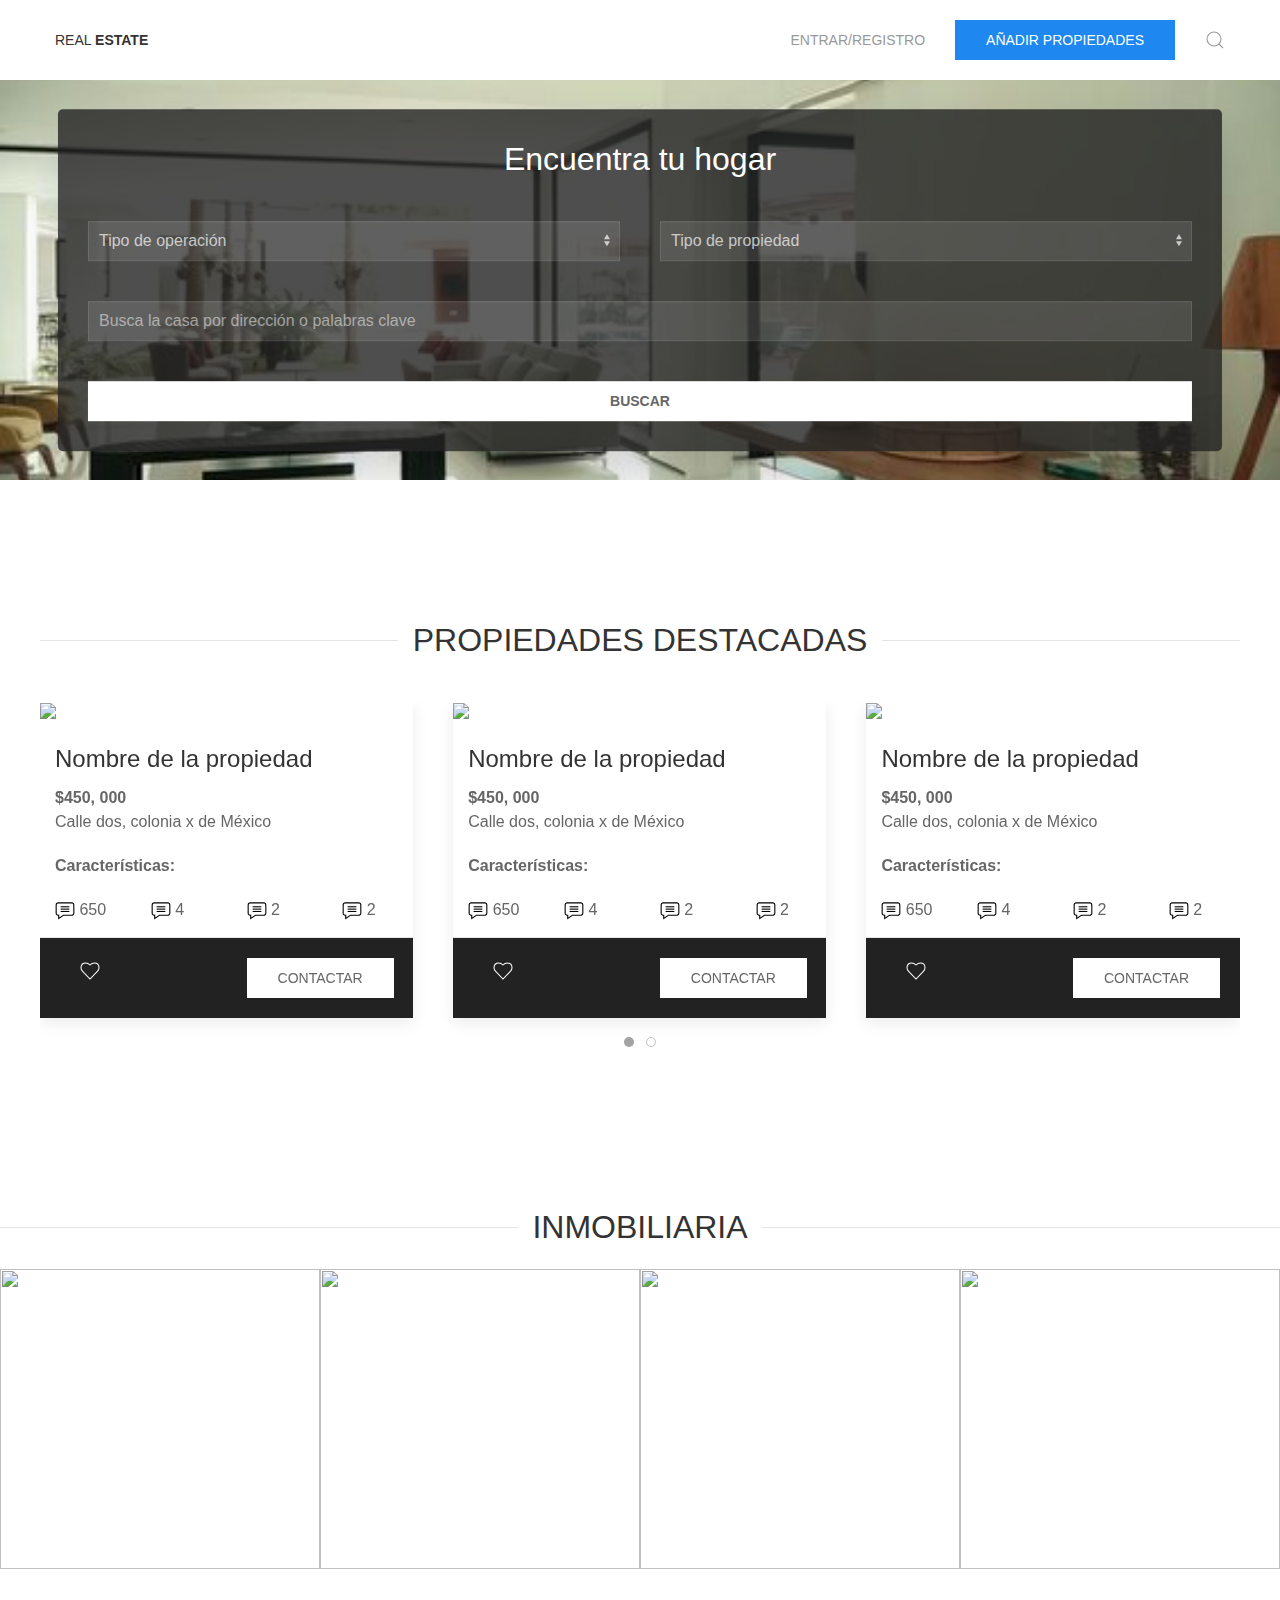
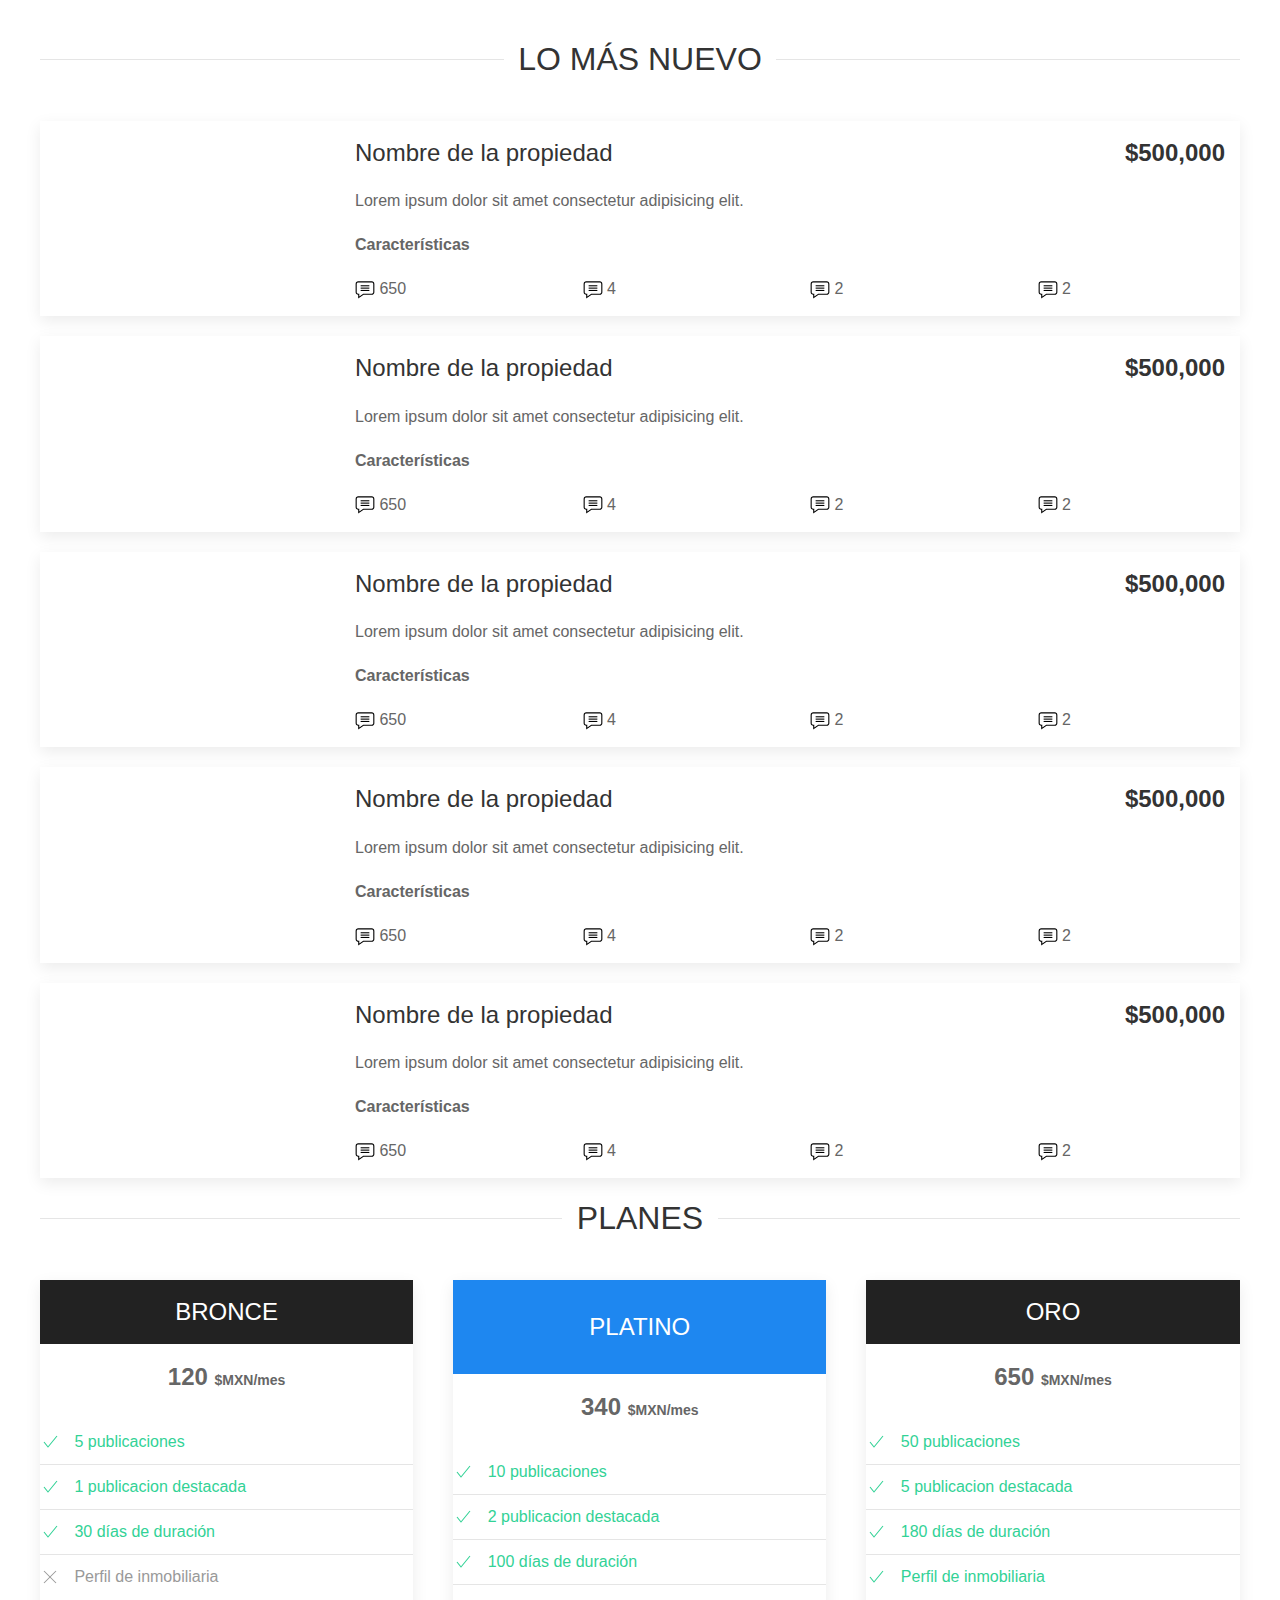
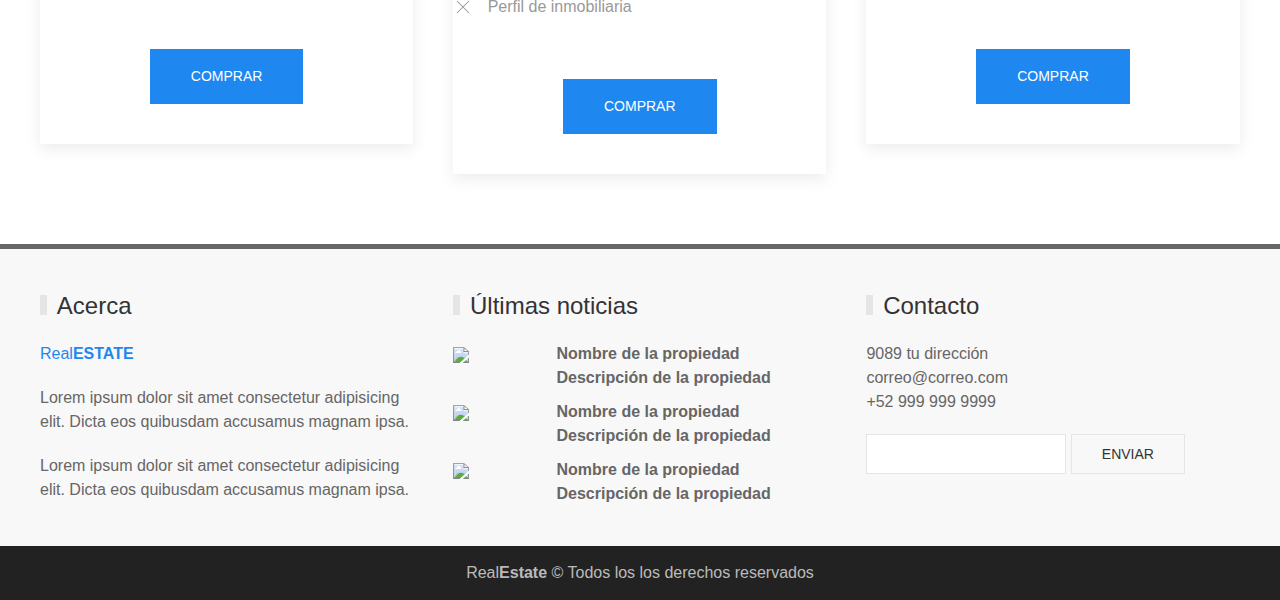
==== index.html @ b5d4e6fb "first commit" ====
<!DOCTYPE html>
<html>
  <head>
    <meta charset="utf-8">
    <title>Home page</title>
    <link rel="stylesheet" href="css/uikit.min.css">
    <link rel="stylesheet" href="css/custom.css">
    <script src="js/uikit.min.js"></script>
    <script src="js/uikit-icons.min.js"></script>
    <script src="js/custom.js"></script>
  </head>
  <body>
    <header>
      <nav class="uk-container uk-navbar">
        <div class="uk-navbar-left">
          <ul class="uk-navbar-nav">
            <li class="uk-active">
              <a href="#">Real<strong>Estate</strong></a>
            </li>
          </ul>
        </div>
        <div class="uk-navbar-right">
          <ul class="uk-navbar-nav uk-visible@s">
            <li>
              <a href="#">Entrar/Registro</a>
            </li>
            <li>
              <a href="#">
                <button class="uk-button uk-button-default uk-button-primary">
                  Añadir propiedades
                </button>
              </a>
            </li>
            <li>
              <a href="#search_modal" class="uk-navbar-toggle " uk-search-icon uk-toggle></a>
            </li>
          </ul>
          <a href="#" class="uk-navbar-toggle uk-hidden@s" uk-navbar-toggle-icon uk-toggle="target: #sidenav"></a>
        </div>
        <div id="search_modal" class="uk-modal-full uk-modal" uk-modal>
          <div class="uk-modal-dialog uk-flex uk-flex-center uk-flex-middle" uk-height-viewport>
            <button class="uk-modal-close-full" type="button" uk-close></button>
            <form class="uk-search uk-search-large" method="GET">
              <input type="text" name="query" class="uk-search-input uk-text-center" placeholder="Busca tu hogar..." autofocus>
            </form>
          </div>
        </div>
      </nav>
      <div id="sidenav" uk-offcanvas="overlay: true">
        <div class="uk-offcanvas-bar uk-flex uk-flex-column">
          <ul class="uk-nav uk-nav-primary uk-margin-auto-vertical">
            <li class="uk-nav-header">
              Real <strong>Estatus</strong>
            </li>
            <li>
              <a href="#">
                <span class="uk-margin-small-right" uk-icon="icon: sign-in"></span>
                Entrar/Registro
              </a>
            </li>
            <li>
              <a href="#">
                <span class="uk-margin-small-right" uk-icon="icon: plus"></span>
                Añadir propiedad
              </a>
            </li>
          </ul>
        </div>
      </div>
    </header>
    <main>
      <!--HOME SLIDER-->
      <div class="uk-section uk-padding-remove-top">
        <div class="uk-cover-container">
          <canvas width="" height="400px"></canvas>
          <img src="img/Background/hero.jpg" uk-cover>
          <video src="http://yootheme.com/site/images/media/yootheme-pro.mp4" atoplay loop mudet playsinline uk-cover></video>
          <div class="uk-position-large uk-position-center uk-overlay uk-overlay-primary uk-box-shadow-xlarge uk-border-rounded">
            <form>
              <div uk-grid>
                <div class="uk-width-1-1 uk-text-center">
                  <h2>Encuentra tu hogar</h2>
                </div>
                <div class="uk-width-1-2">
                  <select class="uk-select" name="" id="">
                    <option selected="" disabled="">Tipo de operación</option>
                    <option value="">Compra</option>
                    <option value="">Renta</option>
                    <option value="">Remate</option>
                  </select>
                </div>
                <div class="uk-width-1-2">
                  <select class="uk-select" name="" id="">
                    <option selected="" disabled="">Tipo de propiedad</option>
                    <option value="">Casa</option>
                    <option value="">Departamento</option>
                    <option value="">Terreno</option>
                  </select>
                </div>
                <div class="uk-width-1-1">
                  <input class="uk-input" type="text" name="adress" placeholder="Busca la casa por dirección o palabras clave">
                </div>
                <div class="uk-width-1-1">
                  <button class="uk-button uk-button-secondary uk-width-1-1 uk-text-bold">
                    Buscar
                  </button>
                </div>
              </div>
            </form>
          </div>
        </div>
      </div>
      <!--FIN HOME SLIDER-->
      <!--PROPIEDADES DESTACADAS-->
      <div class="uk-section uk-paddig-remove-top uk-padding-remove-button">
        <div class="uk-container">
          <h2 class="uk-heading-line uk-text-center">
            <span>PROPIEDADES DESTACADAS</span>
          </h2>
          <div class="uk-slider-cotainer-offset uk-margin-medium-top" uk-slider>
            <div class="uk-position-relative uk-visible-toggle uk-light" tabindex="-1">
              <ul class="uk-slider-items uk-child-width-1-3@s uk-grid">
                <li>
                  <div class="uk-card uk-card-default">
                    <div class="uk-card-media-top uk-inline-clip uk-transition-toggle">
                      <a href="#" class="pointer">
                        <img class="uk-transition-scale-up uk-transition-opaque" src="https://getuikit.com/docs/images/photo.jpg" alt="Imgagen de una casa">
                        <div class="uk-position-center">
                          <span class="uk-transition-fade" uk-icon="icon: plus; ratio: 4"></span>
                        </div>
                      </a>
                    </div>
                    <div class="uk-card-body uk-padding-small">
                      <h3 class="uk-card-title uk-margin-small">
                        Nombre de la propiedad
                      </h3>
                      <p class="card-price uk-text-bold uk-margin-remove">$450, 000</p>
                      <p class="uk-margin-remove">Calle dos, colonia x de México</p>
                      <p class="uk-margin-remove-button uk-text-bold">Características: </p>
                      <div class="uk-child-width-1-4" uk-grid>
                        <div>
                          <img src="img/icons/comment.svg" alt="Imagen de una casa"> 650
                        </div>
                        <div>
                          <img src="img/icons/comment.svg" alt="Imagen de una casa"> 4
                        </div>
                        <div>
                          <img src="img/icons/comment.svg" alt="Imagen de una casa"> 2
                        </div>
                        <div>
                          <img src="img/icons/comment.svg" alt="Imagen de una casa"> 2
                        </div>
                      </div>
                      </div>
                      <div class="uk-card-footer uk-background-secondary">
                        <div class="uk-child-width-1-2" uk-grid>
                          <div class="uk-text-left">
                            <a href="#" uk-icon="icon: heart"></a>
                          </div>
                          <div class="uk-text-right">
                            <button class="uk-button uk-button-primary" type="button">
                              Contactar
                            </button>
                          </div>
                        </div>
                    </div>
                  </div>
                </li>
                <li>
                  <div class="uk-card uk-card-default">
                    <div class="uk-card-media-top uk-inline-clip uk-transition-toggle">
                      <a href="#" class="pointer">
                        <img class="uk-transition-scale-up uk-transition-opaque" src="https://getuikit.com/docs/images/photo.jpg" alt="Imgagen de una casa">
                        <div class="uk-position-center">
                          <span class="uk-transition-fade" uk-icon="icon: plus; ratio: 4"></span>
                        </div>
                      </a>
                    </div>
                    <div class="uk-card-body uk-padding-small">
                      <h3 class="uk-card-title uk-margin-small">
                        Nombre de la propiedad
                      </h3>
                      <p class="card-price uk-text-bold uk-margin-remove">$450, 000</p>
                      <p class="uk-margin-remove">Calle dos, colonia x de México</p>
                      <p class="uk-margin-remove-button uk-text-bold">Características: </p>
                      <div class="uk-child-width-1-4" uk-grid>
                        <div>
                          <img src="img/icons/comment.svg" alt="Imagen de una casa"> 650
                        </div>
                        <div>
                          <img src="img/icons/comment.svg" alt="Imagen de una casa"> 4
                        </div>
                        <div>
                          <img src="img/icons/comment.svg" alt="Imagen de una casa"> 2
                        </div>
                        <div>
                          <img src="img/icons/comment.svg" alt="Imagen de una casa"> 2
                        </div>
                      </div>
                      </div>
                      <div class="uk-card-footer uk-background-secondary">
                        <div class="uk-child-width-1-2" uk-grid>
                          <div class="uk-text-left">
                            <a href="#" uk-icon="icon: heart"></a>
                          </div>
                          <div class="uk-text-right">
                            <button class="uk-button uk-button-primary" type="button">
                              Contactar
                            </button>
                          </div>
                        </div>
                    </div>
                  </div>
                </li>
                <li>
                  <div class="uk-card uk-card-default">
                    <div class="uk-card-media-top uk-inline-clip uk-transition-toggle">
                      <a href="#" class="pointer">
                        <img class="uk-transition-scale-up uk-transition-opaque" src="https://getuikit.com/docs/images/photo.jpg" alt="Imgagen de una casa">
                        <div class="uk-position-center">
                          <span class="uk-transition-fade" uk-icon="icon: plus; ratio: 4"></span>
                        </div>
                      </a>
                    </div>
                    <div class="uk-card-body uk-padding-small">
                      <h3 class="uk-card-title uk-margin-small">
                        Nombre de la propiedad
                      </h3>
                      <p class="card-price uk-text-bold uk-margin-remove">$450, 000</p>
                      <p class="uk-margin-remove">Calle dos, colonia x de México</p>
                      <p class="uk-margin-remove-button uk-text-bold">Características: </p>
                      <div class="uk-child-width-1-4" uk-grid>
                        <div>
                          <img src="img/icons/comment.svg" alt="Imagen de una casa"> 650
                        </div>
                        <div>
                          <img src="img/icons/comment.svg" alt="Imagen de una casa"> 4
                        </div>
                        <div>
                          <img src="img/icons/comment.svg" alt="Imagen de una casa"> 2
                        </div>
                        <div>
                          <img src="img/icons/comment.svg" alt="Imagen de una casa"> 2
                        </div>
                      </div>
                      </div>
                      <div class="uk-card-footer uk-background-secondary">
                        <div class="uk-child-width-1-2" uk-grid>
                          <div class="uk-text-left">
                            <a href="#" uk-icon="icon: heart"></a>
                          </div>
                          <div class="uk-text-right">
                            <button class="uk-button uk-button-primary" type="button">
                              Contactar
                            </button>
                          </div>
                        </div>
                    </div>
                  </div>
                </li>
                <li>
                  <div class="uk-card uk-card-default">
                    <div class="uk-card-media-top uk-inline-clip uk-transition-toggle">
                      <a href="#" class="pointer">
                        <img class="uk-transition-scale-up uk-transition-opaque" src="https://getuikit.com/docs/images/photo.jpg" alt="Imgagen de una casa">
                        <div class="uk-position-center">
                          <span class="uk-transition-fade" uk-icon="icon: plus; ratio: 4"></span>
                        </div>
                      </a>
                    </div>
                    <div class="uk-card-body uk-padding-small">
                      <h3 class="uk-card-title uk-margin-small">
                        Nombre de la propiedad
                      </h3>
                      <p class="card-price uk-text-bold uk-margin-remove">$450, 000</p>
                      <p class="uk-margin-remove">Calle dos, colonia x de México</p>
                      <p class="uk-margin-remove-button uk-text-bold">Características: </p>
                      <div class="uk-child-width-1-4" uk-grid>
                        <div>
                          <img src="img/icons/comment.svg" alt="Imagen de una casa"> 650
                        </div>
                        <div>
                          <img src="img/icons/comment.svg" alt="Imagen de una casa"> 4
                        </div>
                        <div>
                          <img src="img/icons/comment.svg" alt="Imagen de una casa"> 2
                        </div>
                        <div>
                          <img src="img/icons/comment.svg" alt="Imagen de una casa"> 2
                        </div>
                      </div>
                      </div>
                      <div class="uk-card-footer uk-background-secondary">
                        <div class="uk-child-width-1-2" uk-grid>
                          <div class="uk-text-left">
                            <a href="#" uk-icon="icon: heart"></a>
                          </div>
                          <div class="uk-text-right">
                            <button class="uk-button uk-button-primary" type="button">
                              Contactar
                            </button>
                          </div>
                        </div>
                    </div>
                  </div>
                </li>
              </ul>
              <a class="uk-position-center-left uk-position-small uk-hidden-hover" href="#" uk-slidenav-previous uk-slider-item="previous"></a>
              <a class="uk-position-center-right uk-position-small uk-hidden-hover" href="#" uk-slidenav-next uk-slider-item="next"></a>
            </div>
            <ul class="uk-slider-nav uk-dotnav uk-flex-center uk-margin"></ul>
          </div>
        </div>
      </div>
      <!--FIN PROPIEDADES DESTACADAS-->
      <!--INMOBILIARIAS-->
      <div class="uk-section uk-paddgin-remove-top">
        <h2 class="uk-heading-line uk-text-center">
          <span>INMOBILIARIA</span>
        </h2>
        <div class="uk-position-relative uk-visible-toggle uk-light" tabindex="-1" uk-slider>

          <ul class="uk-slider-items uk-child-width-1-2 uk-child-width-1-3@s uk-child-width-1-4@m">
              <li>
                  <img src="https://getuikit.com/docs/images/slider1.jpg" alt="" class="estate-slider-img">
                  <div class="uk-position-center uk-panel"><h1>1</h1></div>
              </li>
              <li>
                  <img src="https://getuikit.com/docs/images/slider2.jpg" alt="" class="estate-slider-img">
                  <div class="uk-position-center uk-panel"><h1>2</h1></div>
              </li>
              <li>
                  <img src="https://getuikit.com/docs/images/slider3.jpg" alt="" class="estate-slider-img">
                  <div class="uk-position-center uk-panel"><h1>3</h1></div>
              </li>
              <li>
                  <img src="https://getuikit.com/docs/images/slider4.jpg" alt="" class="estate-slider-img">
                  <div class="uk-position-center uk-panel"><h1>4</h1></div>
              </li>
              <li>
                  <img src="https://getuikit.com/docs/images/slider5.jpg" alt="" class="estate-slider-img">
                  <div class="uk-position-center uk-panel"><h1>5</h1></div>
              </li>
              <li>
                  <img src="https://getuikit.com/docs/images/slider1.jpg" alt="" class="estate-slider-img">
                  <div class="uk-position-center uk-panel"><h1>6</h1></div>
              </li>
              <li>
                  <img src="https://getuikit.com/docs/images/slider2.jpg" alt="" class="estate-slider-img">
                  <div class="uk-position-center uk-panel"><h1>7</h1></div>
              </li>
              <li>
                  <img src="https://getuikit.com/docs/images/slider3.jpg" alt="" class="estate-slider-img">
                  <div class="uk-position-center uk-panel"><h1>8</h1></div>
              </li>
              <li>
                  <img src="https://getuikit.com/docs/images/slider4.jpg" alt="" class="estate-slider-img">
                  <div class="uk-position-center uk-panel"><h1>9</h1></div>
              </li>
              <li>
                  <img src="https://getuikit.com/docs/images/slider5.jpg" alt="" class="estate-slider-img">
                  <div class="uk-position-center uk-panel"><h1>10</h1></div>
              </li>
          </ul>
      
          <a class="uk-position-center-left uk-position-small uk-hidden-hover" href="#" uk-slidenav-previous uk-slider-item="previous"></a>
          <a class="uk-position-center-right uk-position-small uk-hidden-hover" href="#" uk-slidenav-next uk-slider-item="next"></a>
      
      </div>
      </div>
      <!--FIN INMOBILIARIAS-->
      <!--LO MÁS NUEVO-->
      <div class="uk-section uk-padding-remove">
        <div class="uk-container">
          <h2 class="uk-heading-line uk-text-center">
            <span>LO MÁS NUEVO</span>
          </h2>
          <div class="uk-margin-medium-top">
            <div class="uk-card uk-card-default uk-grid-collapse uk-margin" uk-grid>
              <div class="uk-card-media-left uk-cover-container uk-width-1-4@m uk-width-1-1@s">
                <div class="uk-inline-clip uk-transition-toggle uk-light" tabindex="0">
                  <img class="uk-transition-scale-up uk-transition-opaque" src="https://getuikit.com/docs/images/light.jpg" alt="" height="150px">
                  <div class="uk-position-center">
                    <span class="uk-transition-fade" uk-icon="icon: plus; ratio: 2"></span>
                  </div>
                </div>
              </div>
              <div class="uk-width-expand">
                <div class="uk-card-body uk-padding-small">
                  <h3 class="uk-card-title">
                    Nombre de la propiedad
                    <span class="uk-align-right uk-text-bold">$500,000</span>
                  </h3>
                  <p>Lorem ipsum dolor sit amet consectetur adipisicing elit.</p>
                  <p class="uk-text-bold uk-margin-remove-botton">Características</p>
                  <div class="uk-child-width-1-4" uk-grid>
                    <div>
                      <img src="img/icons/comment.svg" alt="Imagen de una casa"> 650
                    </div>
                    <div>
                      <img src="img/icons/comment.svg" alt="Imagen de una casa"> 4
                    </div>
                    <div>
                      <img src="img/icons/comment.svg" alt="Imagen de una casa"> 2
                    </div>
                    <div>
                      <img src="img/icons/comment.svg" alt="Imagen de una casa"> 2
                    </div>
                  </div>
                </div>
              </div>
            </div>
            <div class="uk-card uk-card-default uk-grid-collapse uk-margin" uk-grid>
              <div class="uk-card-media-left uk-cover-container uk-width-1-4@m uk-width-1-1@s">
                <div class="uk-inline-clip uk-transition-toggle uk-light" tabindex="0">
                  <img class="uk-transition-scale-up uk-transition-opaque" src="https://getuikit.com/docs/images/light.jpg" alt="" height="150px">
                  <div class="uk-position-center">
                    <span class="uk-transition-fade" uk-icon="icon: plus; ratio: 2"></span>
                  </div>
                </div>
              </div>
              <div class="uk-width-expand">
                <div class="uk-card-body uk-padding-small">
                  <h3 class="uk-card-title">
                    Nombre de la propiedad
                    <span class="uk-align-right uk-text-bold">$500,000</span>
                  </h3>
                  <p>Lorem ipsum dolor sit amet consectetur adipisicing elit.</p>
                  <p class="uk-text-bold uk-margin-remove-botton">Características</p>
                  <div class="uk-child-width-1-4" uk-grid>
                    <div>
                      <img src="img/icons/comment.svg" alt="Imagen de una casa"> 650
                    </div>
                    <div>
                      <img src="img/icons/comment.svg" alt="Imagen de una casa"> 4
                    </div>
                    <div>
                      <img src="img/icons/comment.svg" alt="Imagen de una casa"> 2
                    </div>
                    <div>
                      <img src="img/icons/comment.svg" alt="Imagen de una casa"> 2
                    </div>
                  </div>
                </div>
              </div>
            </div>
            <div class="uk-card uk-card-default uk-grid-collapse uk-margin" uk-grid>
              <div class="uk-card-media-left uk-cover-container uk-width-1-4@m uk-width-1-1@s">
                <div class="uk-inline-clip uk-transition-toggle uk-light" tabindex="0">
                  <img class="uk-transition-scale-up uk-transition-opaque" src="https://getuikit.com/docs/images/light.jpg" alt="" height="150px">
                  <div class="uk-position-center">
                    <span class="uk-transition-fade" uk-icon="icon: plus; ratio: 2"></span>
                  </div>
                </div>
              </div>
              <div class="uk-width-expand">
                <div class="uk-card-body uk-padding-small">
                  <h3 class="uk-card-title">
                    Nombre de la propiedad
                    <span class="uk-align-right uk-text-bold">$500,000</span>
                  </h3>
                  <p>Lorem ipsum dolor sit amet consectetur adipisicing elit.</p>
                  <p class="uk-text-bold uk-margin-remove-botton">Características</p>
                  <div class="uk-child-width-1-4" uk-grid>
                    <div>
                      <img src="img/icons/comment.svg" alt="Imagen de una casa"> 650
                    </div>
                    <div>
                      <img src="img/icons/comment.svg" alt="Imagen de una casa"> 4
                    </div>
                    <div>
                      <img src="img/icons/comment.svg" alt="Imagen de una casa"> 2
                    </div>
                    <div>
                      <img src="img/icons/comment.svg" alt="Imagen de una casa"> 2
                    </div>
                  </div>
                </div>
              </div>
            </div>
            <div class="uk-card uk-card-default uk-grid-collapse uk-margin" uk-grid>
              <div class="uk-card-media-left uk-cover-container uk-width-1-4@m uk-width-1-1@s">
                <div class="uk-inline-clip uk-transition-toggle uk-light" tabindex="0">
                  <img class="uk-transition-scale-up uk-transition-opaque" src="https://getuikit.com/docs/images/light.jpg" alt="" height="150px">
                  <div class="uk-position-center">
                    <span class="uk-transition-fade" uk-icon="icon: plus; ratio: 2"></span>
                  </div>
                </div>
              </div>
              <div class="uk-width-expand">
                <div class="uk-card-body uk-padding-small">
                  <h3 class="uk-card-title">
                    Nombre de la propiedad
                    <span class="uk-align-right uk-text-bold">$500,000</span>
                  </h3>
                  <p>Lorem ipsum dolor sit amet consectetur adipisicing elit.</p>
                  <p class="uk-text-bold uk-margin-remove-botton">Características</p>
                  <div class="uk-child-width-1-4" uk-grid>
                    <div>
                      <img src="img/icons/comment.svg" alt="Imagen de una casa"> 650
                    </div>
                    <div>
                      <img src="img/icons/comment.svg" alt="Imagen de una casa"> 4
                    </div>
                    <div>
                      <img src="img/icons/comment.svg" alt="Imagen de una casa"> 2
                    </div>
                    <div>
                      <img src="img/icons/comment.svg" alt="Imagen de una casa"> 2
                    </div>
                  </div>
                </div>
              </div>
            </div>
            <div class="uk-card uk-card-default uk-grid-collapse uk-margin" uk-grid>
              <div class="uk-card-media-left uk-cover-container uk-width-1-4@m uk-width-1-1@s">
                <div class="uk-inline-clip uk-transition-toggle uk-light" tabindex="0">
                  <img class="uk-transition-scale-up uk-transition-opaque" src="https://getuikit.com/docs/images/light.jpg" alt="" height="150px">
                  <div class="uk-position-center">
                    <span class="uk-transition-fade" uk-icon="icon: plus; ratio: 2"></span>
                  </div>
                </div>
              </div>
              <div class="uk-width-expand">
                <div class="uk-card-body uk-padding-small">
                  <h3 class="uk-card-title">
                    Nombre de la propiedad
                    <span class="uk-align-right uk-text-bold">$500,000</span>
                  </h3>
                  <p>Lorem ipsum dolor sit amet consectetur adipisicing elit.</p>
                  <p class="uk-text-bold uk-margin-remove-botton">Características</p>
                  <div class="uk-child-width-1-4" uk-grid>
                    <div>
                      <img src="img/icons/comment.svg" alt="Imagen de una casa"> 650
                    </div>
                    <div>
                      <img src="img/icons/comment.svg" alt="Imagen de una casa"> 4
                    </div>
                    <div>
                      <img src="img/icons/comment.svg" alt="Imagen de una casa"> 2
                    </div>
                    <div>
                      <img src="img/icons/comment.svg" alt="Imagen de una casa"> 2
                    </div>
                  </div>
                </div>
              </div>
            </div>
          </div>
        </div>
      </div>
      <!--FIN LO MÁS NUEVO-->
      <!--PLANES-->
      <div class="uk-section uk-padding-remove-top">
        <div class="uk-container">
          <h2 class="uk-heading-line uk-text-center">
            <span>PLANES</span>
          </h2>
          <div class="uk-child-width-1-3@m uk-child-width-1-1@s uk-margin-medium-top" uk-grid>
            <div>
              <div class="uk-card uk-card-default uk-card-body uk-padding-remove">
                <div class="uk-padding-samall uk-background-secondary uk-light uk-text-center uk-text-middle">
                  <h3 class="uk-margin-remove uk-padding-small">
                    BRONCE
                  </h3>
                </div>
                <div class="uk-text-center uk-padding-small">
                  <p class="uk-text-large uk-text-bold">
                    120 <span class="uk-text-small">$MXN/mes</span>
                  </p>
                </div>
                <div class="uk-padding-samll">
                  <ul class="uk-list uk-list-divider uk-margin-remove-botton">
                    <li class="uk-text-success">
                      <span class="uk-margin-small-right" uk-icon="check"></span>
                      5 publicaciones
                    </li>
                    <li class="uk-text-success">
                      <span class="uk-margin-small-right" uk-icon="check"></span>
                      1 publicacion destacada
                    </li>
                    <li class="uk-text-success">
                      <span class="uk-margin-small-right" uk-icon="check"></span>
                      30 días de duración
                    </li>
                    <li class="uk-text-muted">
                      <span class="uk-margin-small-right" uk-icon="close"></span>
                      Perfil de inmobiliaria
                    </li>
                  </ul>
                </div>
                <div class="uk-padding uk-text-center">
                  <a href="#" class="uk-button uk-button-large uk-button-primary">
                    COMPRAR
                  </a>
                </div>
              </div>
            </div>
            <div>
              <div class="uk-card uk-card-default uk-card-body uk-padding-remove">
                <div class="uk-padding-small uk-background-primary uk-light uk-text-center uk-text-middle">
                  <h3 class="uk-margin-remove uk-padding-small">
                    PLATINO
                  </h3>
                </div>
                <div class="uk-text-center uk-padding-small">
                  <p class="uk-text-large uk-text-bold">
                    340 <span class="uk-text-small">$MXN/mes</span>
                  </p>
                </div>
                <div class="uk-padding-samll">
                  <ul class="uk-list uk-list-divider uk-margin-remove-botton">
                    <li class="uk-text-success">
                      <span class="uk-margin-small-right" uk-icon="check"></span>
                      10 publicaciones
                    </li>
                    <li class="uk-text-success">
                      <span class="uk-margin-small-right" uk-icon="check"></span>
                      2 publicacion destacada
                    </li>
                    <li class="uk-text-success">
                      <span class="uk-margin-small-right" uk-icon="check"></span>
                      100 días de duración
                    </li>
                    <li class="uk-text-muted">
                      <span class="uk-margin-small-right" uk-icon="close"></span>
                      Perfil de inmobiliaria
                    </li>
                  </ul>
                </div>
                <div class="uk-padding uk-text-center">
                  <a href="#" class="uk-button uk-button-large uk-button-primary">
                    COMPRAR
                  </a>
                </div>
              </div>
            </div>
            <div>
              <div class="uk-card uk-card-default uk-card-body uk-padding-remove">
                <div class="uk-padding-samall uk-background-secondary uk-light uk-text-center uk-text-middle">
                  <h3 class="uk-margin-remove uk-padding-small">
                    ORO
                  </h3>
                </div>
                <div class="uk-text-center uk-padding-small">
                  <p class="uk-text-large uk-text-bold">
                    650 <span class="uk-text-small">$MXN/mes</span>
                  </p>
                </div>
                <div class="uk-padding-samll">
                  <ul class="uk-list uk-list-divider uk-margin-remove-botton">
                    <li class="uk-text-success">
                      <span class="uk-margin-small-right" uk-icon="check"></span>
                      50 publicaciones
                    </li>
                    <li class="uk-text-success">
                      <span class="uk-margin-small-right" uk-icon="check"></span>
                      5 publicacion destacada
                    </li>
                    <li class="uk-text-success">
                      <span class="uk-margin-small-right" uk-icon="check"></span>
                      180 días de duración
                    </li>
                    <li class="uk-text-success">
                      <span class="uk-margin-small-right" uk-icon="check"></span>
                      Perfil de inmobiliaria
                    </li>
                  </ul>
                </div>
                <div class="uk-padding uk-text-center">
                  <a href="#" class="uk-button uk-button-large uk-button-primary">
                    COMPRAR
                  </a>
                </div>
              </div>
            </div>
          </div>
        </div>
      </div>
      <!--FIN PLANES-->
    </main>
    <footer id="footer" class="uk-background-muted">
      <div class="uk-container uk-padding">
        <div class="uk-child-width-1-3@m uk-child-width-1-1@s" uk-grid>
          <div>
            <h3 class="uk-heading-bullet">Acerca</h3>
            <a href="#">Real<strong>ESTATE</strong></a>
            <p>Lorem ipsum dolor sit amet consectetur adipisicing elit. Dicta eos quibusdam accusamus magnam ipsa.</p>
            <p>Lorem ipsum dolor sit amet consectetur adipisicing elit. Dicta eos quibusdam accusamus magnam ipsa.</p>
          </div>
          <div>
            <h3 class="uk-heading-bullet">Últimas noticias</h3>
            <div class="uk-margin-small" uk-grid>
              <div class="uk-width-1-4">
                <img src="https://getuikit.com/docs/images/light.jpg">
              </div>
              <div class="uk-width-expand">
                <p class="uk-margin-remove"><b>Nombre de la propiedad</b></p>
                <p class="uk-margin-remove"><b>Descripción de la propiedad</b></p>
              </div>
            </div>
            <div class="uk-margin-small" uk-grid>
              <div class="uk-width-1-4">
                <img src="https://getuikit.com/docs/images/light.jpg">
              </div>
              <div class="uk-width-expand">
                <p class="uk-margin-remove"><b>Nombre de la propiedad</b></p>
                <p class="uk-margin-remove"><b>Descripción de la propiedad</b></p>
              </div>
            </div>
            <div class="uk-margin-small" uk-grid>
              <div class="uk-width-1-4">
                <img src="https://getuikit.com/docs/images/light.jpg">
              </div>
              <div class="uk-width-expand">
                <p class="uk-margin-remove"><b>Nombre de la propiedad</b></p>
                <p class="uk-margin-remove"><b>Descripción de la propiedad</b></p>
              </div>
            </div>
          </div>
          <div>
            <h3 class="uk-heading-bullet">Contacto</h3>
            <address>
              9089 tu dirección <br />
              correo@correo.com <br />
              +52 999 999 9999
            </address>
            <div>
              <form>
                <input type="email" name="emali" class="uk-input uk-form-width-medium">
                <button class="uk-button uk-button-default">Enviar</button>
              </form>
            </div>
          </div>
        </div>
      </div>
      <div class="uk-container uk-container-expand uk-background-secondary uk-light uk-padding-remove">
        <div class="uk-text-center uk-padding-small">
          Real<strong>Estate</strong> &copy; Todos los los derechos reservados
        </div>
      </div>
    </footer>
  </body>
</html>
---- css/custom.css ----
.pointer{
    cursor: pointer;
}
.estate-slider-img{
    width: 100%;
    height: 300px;
    object-fit: cover;
}
#footer{
    border-top: 5px solid;
}
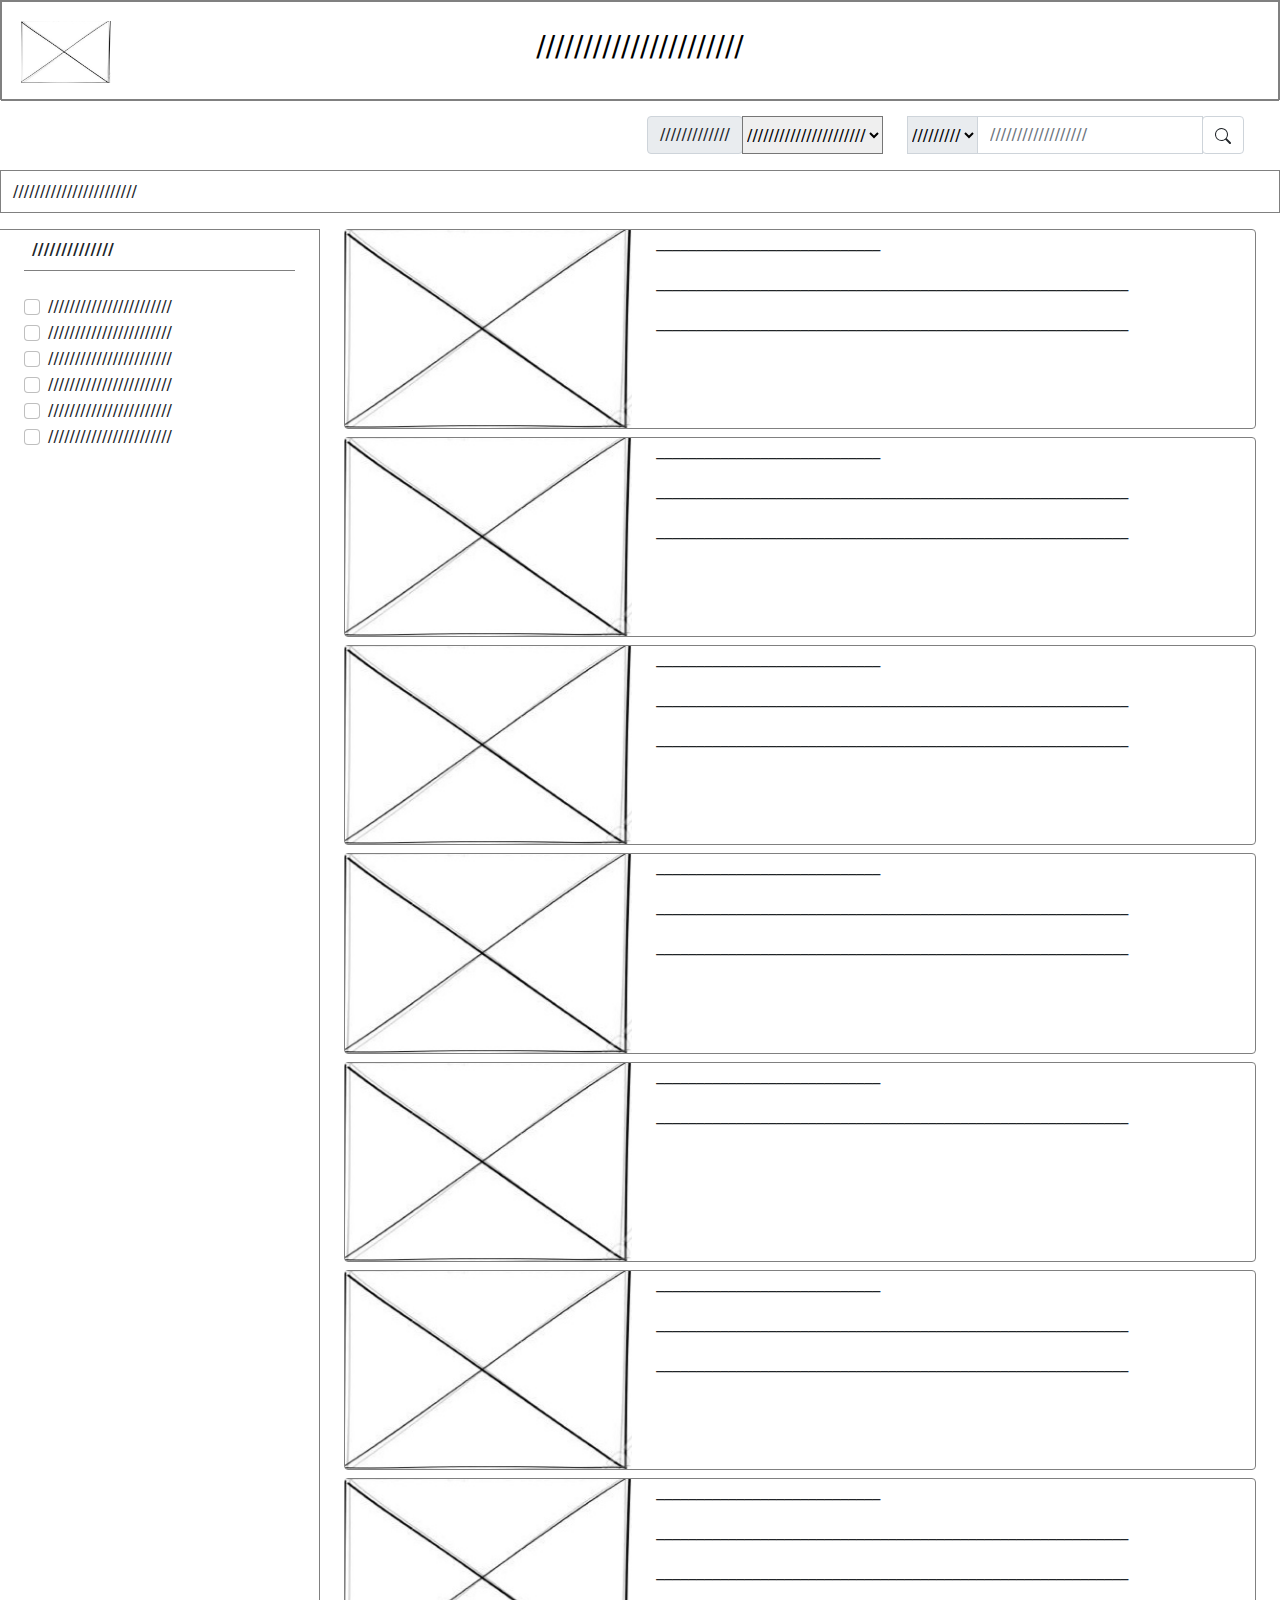
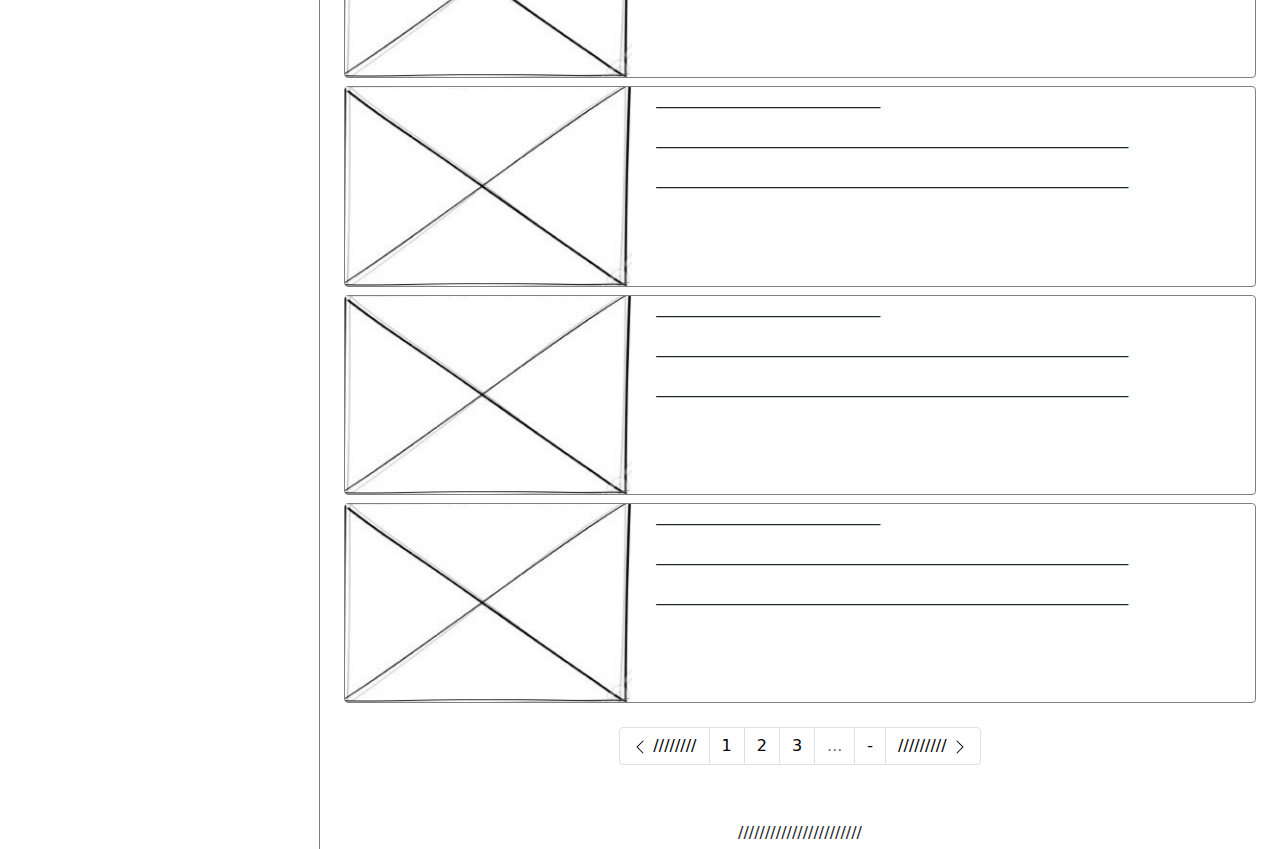
==== commit 0c684b6c: "Versión con bootstrap" ====
--- a/index.html
+++ b/index.html
@@ -1,744 +1,319 @@
 <!DOCTYPE html>
-<html>
-  <head>
-    <meta charset="utf-8">
-    <title>Home page</title>
-    <link rel="stylesheet" href="css/uikit.min.css">
+<html lang="en">
+
+<head>
+    <meta charset="UTF-8">
+    <meta name="viewport" content="width=device-width, initial-scale=1">
+    <link rel="stylesheet" href="css/bootstrap.min.css">
     <link rel="stylesheet" href="css/custom.css">
-    <script src="js/uikit.min.js"></script>
-    <script src="js/uikit-icons.min.js"></script>
-    <script src="js/custom.js"></script>
-  </head>
-  <body>
+    <title>Información de parroquias</title>
+</head>
+
+<body>
     <header>
-      <nav class="uk-container uk-navbar">
-        <div class="uk-navbar-left">
-          <ul class="uk-navbar-nav">
-            <li class="uk-active">
-              <a href="#">Real<strong>Estate</strong></a>
-            </li>
-          </ul>
+        <nav class="contenedor position-relative verBorde">
+            <div class="position-relative verBorde titulo d-flex justify-content-center align-items-center">
+                <a href="#" class="links">
+                    <h3 class="px-3">//////////////////////</h3>
+                </a>
+            </div>
+            <div class="position-absolute posicion">
+                <img class="imgs" id="logo" src="img/img.jpg" alt="logo" />
+             </div>
+        </nav>
+    </header>
+
+    <main>
+
+        <div class="container-fluid mt-2">
+            <div class="row">
+
+                <div class="col-12">
+                    <div class="container-fluid">
+                        <div class="d-flex flex-row-reverse">
+                            <div class="pt-2 pr-2">
+                                <div class="input-group">
+                                    <select class="custom-select" id="opcionesBuscar">
+                                        <option selected>/////////</option>
+                                        <option value="1">One</option>
+                                        <option value="2">Two</option>
+                                        <option value="3">Three</option>
+                                    </select>
+                                    <input class="form-control" type="text" placeholder="//////////////////"
+                                        aria-label="Search">
+                                    <div class="input-group-append">
+                                        <button type="button" class="btn" id="btnBuscar">
+                                            <svg xmlns="http://www.w3.org/2000/svg" width="16" height="16"
+                                                fill="currentColor" class="bi bi-search" viewBox="0 0 16 16">
+                                                <path
+                                                    d="M11.742 10.344a6.5 6.5 0 1 0-1.397 1.398h-.001c.03.04.062.078.098.115l3.85 3.85a1 1 0 0 0 1.415-1.414l-3.85-3.85a1.007 1.007 0 0 0-.115-.1zM12 6.5a5.5 5.5 0 1 1-11 0 5.5 5.5 0 0 1 11 0z" />
+                                            </svg>
+                                        </button>
+                                    </div>
+                                </div>
+                            </div>
+                            <div class="pt-2 px-4">
+                                <div class="input-group">
+                                    <div class="input-group-prepend">
+                                        <label class="input-group-text" for="inputGroupSelect01">/////////////</label>
+                                    </div>
+                                    <select class="custom-select" id="inputGroupSelect01">
+                                        <option selected>//////////////////////</option>
+                                        <option value="1">One</option>
+                                        <option value="2">Two</option>
+                                        <option value="3">Three</option>
+                                    </select>
+                                </div>
+                            </div>
+                        </div>
+                    </div>
+
+                </div>
+
+                <!--RESULTADO DE BÚSQUEDA-->
+                <div class="col-12 verBorde my-3 py-2">
+                    <span class="align-middle">///////////////////////</span>
+                </div>
+
+                <!--FILTRAR RESULTADOS-->
+                <div class="col-sm-6 col-md-3 p-0 bordeFiltro">
+                    <div class="d-flex flex-column bd-highlight px-4">
+                        <div class="bd-highlight p-2 mb-4 tituloFiltro"><b>//////////////</b></div>
+                        <div class="bd-highlight">
+                            <div class="form-check">
+                                <input class="form-check-input" type="checkbox" value="" id="defaultCheck1">
+                                <label class="form-check-label" for="defaultCheck1">
+                                    ///////////////////////
+                                </label>
+                            </div>
+                        </div>
+                        <div class="bd-highlight">
+                            <div class="form-check">
+                                <input class="form-check-input" type="checkbox" value="" id="defaultCheck1">
+                                <label class="form-check-label" for="defaultCheck1">
+                                    ///////////////////////
+                                </label>
+                            </div>
+                        </div>
+                        <div class="bd-highlight">
+                            <div class="form-check">
+                                <input class="form-check-input" type="checkbox" value="" id="defaultCheck1">
+                                <label class="form-check-label" for="defaultCheck1">
+                                    ///////////////////////
+                                </label>
+                            </div>
+                        </div>
+                        <div class="bd-highlight">
+                            <div class="form-check">
+                                <input class="form-check-input" type="checkbox" value="" id="defaultCheck1">
+                                <label class="form-check-label" for="defaultCheck1">
+                                    ///////////////////////
+                                </label>
+                            </div>
+                        </div>
+                        <div class="bd-highlight">
+                            <div class="form-check">
+                                <input class="form-check-input" type="checkbox" value="" id="defaultCheck1">
+                                <label class="form-check-label" for="defaultCheck1">
+                                    ///////////////////////
+                                </label>
+                            </div>
+                        </div>
+
+                        <div class="bd-highlight">
+                            <div class="form-check">
+                                <input class="form-check-input" type="checkbox" value="" id="defaultCheck1">
+                                <label class="form-check-label" for="defaultCheck1">
+                                    ///////////////////////
+                                </label>
+                            </div>
+                        </div>
+                    </div>
+                </div>
+
+                <!--TARJETAS CON INFORMACIÓN-->
+                <div class="col-sm-6 col-md-9 p-0" id="ctnFiltrar">
+                    <div class="container">
+                        <div class="card mb-2 caja">
+                            <div class="row">
+                                <div class="col-4">
+                                    <img src="img/img.jpg" alt="img" class="img-fluid" />
+                                </div>
+                                <div class="col-8">
+                                    <p>____________________________</p>
+                                    <p>___________________________________________________________</p>
+                                    <p>___________________________________________________________</p>
+                                </div>
+                            </div>
+                        </div>
+                        <div class="card mb-2 caja">
+                            <div class="row">
+                                <div class="col-4">
+                                    <img src="img/img.jpg" alt="img" class="img-fluid" />
+                                </div>
+                                <div class="col-8">
+                                    <p>____________________________</p>
+                                    <p>___________________________________________________________</p>
+                                    <p>___________________________________________________________</p>
+                                </div>
+                            </div>
+                        </div>
+                        <div class="card mb-2 caja">
+                            <div class="row">
+                                <div class="col-4">
+                                    <img src="img/img.jpg" alt="img" class="img-fluid" />
+                                </div>
+                                <div class="col-8">
+                                    <p>____________________________</p>
+                                    <p>___________________________________________________________</p>
+                                    <p>___________________________________________________________</p>
+                                </div>
+                            </div>
+                        </div>
+                        <div class="card mb-2 caja">
+                            <div class="row">
+                                <div class="col-4">
+                                    <img src="img/img.jpg" alt="img" class="img-fluid" />
+                                </div>
+                                <div class="col-8">
+                                    <p>____________________________</p>
+                                    <p>___________________________________________________________</p>
+                                    <p>___________________________________________________________</p>
+                                </div>
+                            </div>
+                        </div>
+                        <div class="card mb-2 caja">
+                            <div class="row">
+                                <div class="col-4">
+                                    <img src="img/img.jpg" alt="img" class="img-fluid" />
+                                </div>
+                                <div class="col-8">
+                                    <p>____________________________</p>
+                                    <p>___________________________________________________________</p>
+                                </div>
+                            </div>
+                        </div>
+                        <div class="card mb-2 caja">
+                            <div class="row">
+                                <div class="col-4">
+                                    <img src="img/img.jpg" alt="img" class="img-fluid" />
+                                </div>
+                                <div class="col-8">
+                                    <p>____________________________</p>
+                                    <p>___________________________________________________________</p>
+                                    <p>___________________________________________________________</p>
+                                </div>
+                            </div>
+                        </div>
+                        <div class="card mb-2 caja">
+                            <div class="row">
+                                <div class="col-4">
+                                    <img src="img/img.jpg" alt="img" class="img-fluid" />
+                                </div>
+                                <div class="col-8">
+                                    <p>____________________________</p>
+                                    <p>___________________________________________________________</p>
+                                    <p>___________________________________________________________</p>
+                                </div>
+                            </div>
+                        </div>
+                        <div class="card mb-2 caja">
+                            <div class="row">
+                                <div class="col-4">
+                                    <img src="img/img.jpg" alt="img" class="img-fluid" />
+                                </div>
+                                <div class="col-8">
+                                    <p>____________________________</p>
+                                    <p>___________________________________________________________</p>
+                                    <p>___________________________________________________________</p>
+                                </div>
+                            </div>
+                        </div>
+                        <div class="card mb-2 caja">
+                            <div class="row">
+                                <div class="col-4">
+                                    <img src="img/img.jpg" alt="img" class="img-fluid" />
+                                </div>
+                                <div class="col-8">
+                                    <p>____________________________</p>
+                                    <p>___________________________________________________________</p>
+                                    <p>___________________________________________________________</p>
+                                </div>
+                            </div>
+                        </div>
+                        <div class="card mb-2 caja ">
+                            <div class="row">
+                                <div class="col-4">
+                                    <img src="img/img.jpg" alt="img" class="img-fluid" />
+                                </div>
+                                <div class="col-8">
+                                    <p>____________________________</p>
+                                    <p>___________________________________________________________</p>
+                                    <p>___________________________________________________________</p>
+
+                                </div>
+                            </div>
+                        </div>
+
+                    </div>
+                    <div class="container">
+                        <div class="row mt-4">
+                            <div class="col-12">
+                                <div class="container mb-5">
+                                    <nav aria-label="...">
+                                        <ul class="pagination justify-content-center">
+                                            <li class="page-item contornos">
+                                                <a class="page-link texto" href="#" tabindex="-1"><svg
+                                                        xmlns="http://www.w3.org/2000/svg" width="16" height="16"
+                                                        fill="currentColor" class="bi bi-chevron-left"
+                                                        viewBox="0 0 16 16">
+                                                        <path fill-rule="evenodd"
+                                                            d="M11.354 1.646a.5.5 0 0 1 0 .708L5.707 8l5.647 5.646a.5.5 0 0 1-.708.708l-6-6a.5.5 0 0 1 0-.708l6-6a.5.5 0 0 1 .708 0z" />
+                                                    </svg> ////////</a>
+                                            </li>
+                                            <li class="page-item contornos"><a class="page-link texto" href="#">1</a>
+                                            </li>
+                                            <li class="page-item contornos">
+                                                <a class="page-link texto" href="#">2 <span class="sr-only"></span></a>
+                                            </li>
+                                            <li class="page-item contornos"><a class="page-link texto" href="#">3</a>
+                                            </li>
+                                            <li class="page-item contornos disabled"><a class="page-link texto"
+                                                    href="#">...</a></li>
+                                            <li class="page-item contornos"><a class="page-link texto" href="#">-</a>
+                                            </li>
+                                            <li class="page-item contornos">
+                                                <a class="page-link texto" href="#">///////// <svg
+                                                        xmlns="http://www.w3.org/2000/svg" width="16" height="16"
+                                                        fill="currentColor" class="bi bi-chevron-right"
+                                                        viewBox="0 0 16 16">
+                                                        <path fill-rule="evenodd"
+                                                            d="M4.646 1.646a.5.5 0 0 1 .708 0l6 6a.5.5 0 0 1 0 .708l-6 6a.5.5 0 0 1-.708-.708L10.293 8 4.646 2.354a.5.5 0 0 1 0-.708z" />
+                                                    </svg></a>
+
+                                            </li>
+                                        </ul>
+                                    </nav>
+                                </div>
+                            </div>
+                            <div class="col-12 text-center mb-1 mt-2">
+                                ///////////////////////
+                            </div>
+                        </div>
+                    </div>
+                </div>
+
+            </div>
         </div>
-        <div class="uk-navbar-right">
-          <ul class="uk-navbar-nav uk-visible@s">
-            <li>
-              <a href="#">Entrar/Registro</a>
-            </li>
-            <li>
-              <a href="#">
-                <button class="uk-button uk-button-default uk-button-primary">
-                  Añadir propiedades
-                </button>
-              </a>
-            </li>
-            <li>
-              <a href="#search_modal" class="uk-navbar-toggle " uk-search-icon uk-toggle></a>
-            </li>
-          </ul>
-          <a href="#" class="uk-navbar-toggle uk-hidden@s" uk-navbar-toggle-icon uk-toggle="target: #sidenav"></a>
-        </div>
-        <div id="search_modal" class="uk-modal-full uk-modal" uk-modal>
-          <div class="uk-modal-dialog uk-flex uk-flex-center uk-flex-middle" uk-height-viewport>
-            <button class="uk-modal-close-full" type="button" uk-close></button>
-            <form class="uk-search uk-search-large" method="GET">
-              <input type="text" name="query" class="uk-search-input uk-text-center" placeholder="Busca tu hogar..." autofocus>
-            </form>
-          </div>
-        </div>
-      </nav>
-      <div id="sidenav" uk-offcanvas="overlay: true">
-        <div class="uk-offcanvas-bar uk-flex uk-flex-column">
-          <ul class="uk-nav uk-nav-primary uk-margin-auto-vertical">
-            <li class="uk-nav-header">
-              Real <strong>Estatus</strong>
-            </li>
-            <li>
-              <a href="#">
-                <span class="uk-margin-small-right" uk-icon="icon: sign-in"></span>
-                Entrar/Registro
-              </a>
-            </li>
-            <li>
-              <a href="#">
-                <span class="uk-margin-small-right" uk-icon="icon: plus"></span>
-                Añadir propiedad
-              </a>
-            </li>
-          </ul>
-        </div>
-      </div>
-    </header>
-    <main>
-      <!--HOME SLIDER-->
-      <div class="uk-section uk-padding-remove-top">
-        <div class="uk-cover-container">
-          <canvas width="" height="400px"></canvas>
-          <img src="img/Background/hero.jpg" uk-cover>
-          <video src="http://yootheme.com/site/images/media/yootheme-pro.mp4" atoplay loop mudet playsinline uk-cover></video>
-          <div class="uk-position-large uk-position-center uk-overlay uk-overlay-primary uk-box-shadow-xlarge uk-border-rounded">
-            <form>
-              <div uk-grid>
-                <div class="uk-width-1-1 uk-text-center">
-                  <h2>Encuentra tu hogar</h2>
-                </div>
-                <div class="uk-width-1-2">
-                  <select class="uk-select" name="" id="">
-                    <option selected="" disabled="">Tipo de operación</option>
-                    <option value="">Compra</option>
-                    <option value="">Renta</option>
-                    <option value="">Remate</option>
-                  </select>
-                </div>
-                <div class="uk-width-1-2">
-                  <select class="uk-select" name="" id="">
-                    <option selected="" disabled="">Tipo de propiedad</option>
-                    <option value="">Casa</option>
-                    <option value="">Departamento</option>
-                    <option value="">Terreno</option>
-                  </select>
-                </div>
-                <div class="uk-width-1-1">
-                  <input class="uk-input" type="text" name="adress" placeholder="Busca la casa por dirección o palabras clave">
-                </div>
-                <div class="uk-width-1-1">
-                  <button class="uk-button uk-button-secondary uk-width-1-1 uk-text-bold">
-                    Buscar
-                  </button>
-                </div>
-              </div>
-            </form>
-          </div>
-        </div>
-      </div>
-      <!--FIN HOME SLIDER-->
-      <!--PROPIEDADES DESTACADAS-->
-      <div class="uk-section uk-paddig-remove-top uk-padding-remove-button">
-        <div class="uk-container">
-          <h2 class="uk-heading-line uk-text-center">
-            <span>PROPIEDADES DESTACADAS</span>
-          </h2>
-          <div class="uk-slider-cotainer-offset uk-margin-medium-top" uk-slider>
-            <div class="uk-position-relative uk-visible-toggle uk-light" tabindex="-1">
-              <ul class="uk-slider-items uk-child-width-1-3@s uk-grid">
-                <li>
-                  <div class="uk-card uk-card-default">
-                    <div class="uk-card-media-top uk-inline-clip uk-transition-toggle">
-                      <a href="#" class="pointer">
-                        <img class="uk-transition-scale-up uk-transition-opaque" src="https://getuikit.com/docs/images/photo.jpg" alt="Imgagen de una casa">
-                        <div class="uk-position-center">
-                          <span class="uk-transition-fade" uk-icon="icon: plus; ratio: 4"></span>
-                        </div>
-                      </a>
-                    </div>
-                    <div class="uk-card-body uk-padding-small">
-                      <h3 class="uk-card-title uk-margin-small">
-                        Nombre de la propiedad
-                      </h3>
-                      <p class="card-price uk-text-bold uk-margin-remove">$450, 000</p>
-                      <p class="uk-margin-remove">Calle dos, colonia x de México</p>
-                      <p class="uk-margin-remove-button uk-text-bold">Características: </p>
-                      <div class="uk-child-width-1-4" uk-grid>
-                        <div>
-                          <img src="img/icons/comment.svg" alt="Imagen de una casa"> 650
-                        </div>
-                        <div>
-                          <img src="img/icons/comment.svg" alt="Imagen de una casa"> 4
-                        </div>
-                        <div>
-                          <img src="img/icons/comment.svg" alt="Imagen de una casa"> 2
-                        </div>
-                        <div>
-                          <img src="img/icons/comment.svg" alt="Imagen de una casa"> 2
-                        </div>
-                      </div>
-                      </div>
-                      <div class="uk-card-footer uk-background-secondary">
-                        <div class="uk-child-width-1-2" uk-grid>
-                          <div class="uk-text-left">
-                            <a href="#" uk-icon="icon: heart"></a>
-                          </div>
-                          <div class="uk-text-right">
-                            <button class="uk-button uk-button-primary" type="button">
-                              Contactar
-                            </button>
-                          </div>
-                        </div>
-                    </div>
-                  </div>
-                </li>
-                <li>
-                  <div class="uk-card uk-card-default">
-                    <div class="uk-card-media-top uk-inline-clip uk-transition-toggle">
-                      <a href="#" class="pointer">
-                        <img class="uk-transition-scale-up uk-transition-opaque" src="https://getuikit.com/docs/images/photo.jpg" alt="Imgagen de una casa">
-                        <div class="uk-position-center">
-                          <span class="uk-transition-fade" uk-icon="icon: plus; ratio: 4"></span>
-                        </div>
-                      </a>
-                    </div>
-                    <div class="uk-card-body uk-padding-small">
-                      <h3 class="uk-card-title uk-margin-small">
-                        Nombre de la propiedad
-                      </h3>
-                      <p class="card-price uk-text-bold uk-margin-remove">$450, 000</p>
-                      <p class="uk-margin-remove">Calle dos, colonia x de México</p>
-                      <p class="uk-margin-remove-button uk-text-bold">Características: </p>
-                      <div class="uk-child-width-1-4" uk-grid>
-                        <div>
-                          <img src="img/icons/comment.svg" alt="Imagen de una casa"> 650
-                        </div>
-                        <div>
-                          <img src="img/icons/comment.svg" alt="Imagen de una casa"> 4
-                        </div>
-                        <div>
-                          <img src="img/icons/comment.svg" alt="Imagen de una casa"> 2
-                        </div>
-                        <div>
-                          <img src="img/icons/comment.svg" alt="Imagen de una casa"> 2
-                        </div>
-                      </div>
-                      </div>
-                      <div class="uk-card-footer uk-background-secondary">
-                        <div class="uk-child-width-1-2" uk-grid>
-                          <div class="uk-text-left">
-                            <a href="#" uk-icon="icon: heart"></a>
-                          </div>
-                          <div class="uk-text-right">
-                            <button class="uk-button uk-button-primary" type="button">
-                              Contactar
-                            </button>
-                          </div>
-                        </div>
-                    </div>
-                  </div>
-                </li>
-                <li>
-                  <div class="uk-card uk-card-default">
-                    <div class="uk-card-media-top uk-inline-clip uk-transition-toggle">
-                      <a href="#" class="pointer">
-                        <img class="uk-transition-scale-up uk-transition-opaque" src="https://getuikit.com/docs/images/photo.jpg" alt="Imgagen de una casa">
-                        <div class="uk-position-center">
-                          <span class="uk-transition-fade" uk-icon="icon: plus; ratio: 4"></span>
-                        </div>
-                      </a>
-                    </div>
-                    <div class="uk-card-body uk-padding-small">
-                      <h3 class="uk-card-title uk-margin-small">
-                        Nombre de la propiedad
-                      </h3>
-                      <p class="card-price uk-text-bold uk-margin-remove">$450, 000</p>
-                      <p class="uk-margin-remove">Calle dos, colonia x de México</p>
-                      <p class="uk-margin-remove-button uk-text-bold">Características: </p>
-                      <div class="uk-child-width-1-4" uk-grid>
-                        <div>
-                          <img src="img/icons/comment.svg" alt="Imagen de una casa"> 650
-                        </div>
-                        <div>
-                          <img src="img/icons/comment.svg" alt="Imagen de una casa"> 4
-                        </div>
-                        <div>
-                          <img src="img/icons/comment.svg" alt="Imagen de una casa"> 2
-                        </div>
-                        <div>
-                          <img src="img/icons/comment.svg" alt="Imagen de una casa"> 2
-                        </div>
-                      </div>
-                      </div>
-                      <div class="uk-card-footer uk-background-secondary">
-                        <div class="uk-child-width-1-2" uk-grid>
-                          <div class="uk-text-left">
-                            <a href="#" uk-icon="icon: heart"></a>
-                          </div>
-                          <div class="uk-text-right">
-                            <button class="uk-button uk-button-primary" type="button">
-                              Contactar
-                            </button>
-                          </div>
-                        </div>
-                    </div>
-                  </div>
-                </li>
-                <li>
-                  <div class="uk-card uk-card-default">
-                    <div class="uk-card-media-top uk-inline-clip uk-transition-toggle">
-                      <a href="#" class="pointer">
-                        <img class="uk-transition-scale-up uk-transition-opaque" src="https://getuikit.com/docs/images/photo.jpg" alt="Imgagen de una casa">
-                        <div class="uk-position-center">
-                          <span class="uk-transition-fade" uk-icon="icon: plus; ratio: 4"></span>
-                        </div>
-                      </a>
-                    </div>
-                    <div class="uk-card-body uk-padding-small">
-                      <h3 class="uk-card-title uk-margin-small">
-                        Nombre de la propiedad
-                      </h3>
-                      <p class="card-price uk-text-bold uk-margin-remove">$450, 000</p>
-                      <p class="uk-margin-remove">Calle dos, colonia x de México</p>
-                      <p class="uk-margin-remove-button uk-text-bold">Características: </p>
-                      <div class="uk-child-width-1-4" uk-grid>
-                        <div>
-                          <img src="img/icons/comment.svg" alt="Imagen de una casa"> 650
-                        </div>
-                        <div>
-                          <img src="img/icons/comment.svg" alt="Imagen de una casa"> 4
-                        </div>
-                        <div>
-                          <img src="img/icons/comment.svg" alt="Imagen de una casa"> 2
-                        </div>
-                        <div>
-                          <img src="img/icons/comment.svg" alt="Imagen de una casa"> 2
-                        </div>
-                      </div>
-                      </div>
-                      <div class="uk-card-footer uk-background-secondary">
-                        <div class="uk-child-width-1-2" uk-grid>
-                          <div class="uk-text-left">
-                            <a href="#" uk-icon="icon: heart"></a>
-                          </div>
-                          <div class="uk-text-right">
-                            <button class="uk-button uk-button-primary" type="button">
-                              Contactar
-                            </button>
-                          </div>
-                        </div>
-                    </div>
-                  </div>
-                </li>
-              </ul>
-              <a class="uk-position-center-left uk-position-small uk-hidden-hover" href="#" uk-slidenav-previous uk-slider-item="previous"></a>
-              <a class="uk-position-center-right uk-position-small uk-hidden-hover" href="#" uk-slidenav-next uk-slider-item="next"></a>
-            </div>
-            <ul class="uk-slider-nav uk-dotnav uk-flex-center uk-margin"></ul>
-          </div>
-        </div>
-      </div>
-      <!--FIN PROPIEDADES DESTACADAS-->
-      <!--INMOBILIARIAS-->
-      <div class="uk-section uk-paddgin-remove-top">
-        <h2 class="uk-heading-line uk-text-center">
-          <span>INMOBILIARIA</span>
-        </h2>
-        <div class="uk-position-relative uk-visible-toggle uk-light" tabindex="-1" uk-slider>
-
-          <ul class="uk-slider-items uk-child-width-1-2 uk-child-width-1-3@s uk-child-width-1-4@m">
-              <li>
-                  <img src="https://getuikit.com/docs/images/slider1.jpg" alt="" class="estate-slider-img">
-                  <div class="uk-position-center uk-panel"><h1>1</h1></div>
-              </li>
-              <li>
-                  <img src="https://getuikit.com/docs/images/slider2.jpg" alt="" class="estate-slider-img">
-                  <div class="uk-position-center uk-panel"><h1>2</h1></div>
-              </li>
-              <li>
-                  <img src="https://getuikit.com/docs/images/slider3.jpg" alt="" class="estate-slider-img">
-                  <div class="uk-position-center uk-panel"><h1>3</h1></div>
-              </li>
-              <li>
-                  <img src="https://getuikit.com/docs/images/slider4.jpg" alt="" class="estate-slider-img">
-                  <div class="uk-position-center uk-panel"><h1>4</h1></div>
-              </li>
-              <li>
-                  <img src="https://getuikit.com/docs/images/slider5.jpg" alt="" class="estate-slider-img">
-                  <div class="uk-position-center uk-panel"><h1>5</h1></div>
-              </li>
-              <li>
-                  <img src="https://getuikit.com/docs/images/slider1.jpg" alt="" class="estate-slider-img">
-                  <div class="uk-position-center uk-panel"><h1>6</h1></div>
-              </li>
-              <li>
-                  <img src="https://getuikit.com/docs/images/slider2.jpg" alt="" class="estate-slider-img">
-                  <div class="uk-position-center uk-panel"><h1>7</h1></div>
-              </li>
-              <li>
-                  <img src="https://getuikit.com/docs/images/slider3.jpg" alt="" class="estate-slider-img">
-                  <div class="uk-position-center uk-panel"><h1>8</h1></div>
-              </li>
-              <li>
-                  <img src="https://getuikit.com/docs/images/slider4.jpg" alt="" class="estate-slider-img">
-                  <div class="uk-position-center uk-panel"><h1>9</h1></div>
-              </li>
-              <li>
-                  <img src="https://getuikit.com/docs/images/slider5.jpg" alt="" class="estate-slider-img">
-                  <div class="uk-position-center uk-panel"><h1>10</h1></div>
-              </li>
-          </ul>
-      
-          <a class="uk-position-center-left uk-position-small uk-hidden-hover" href="#" uk-slidenav-previous uk-slider-item="previous"></a>
-          <a class="uk-position-center-right uk-position-small uk-hidden-hover" href="#" uk-slidenav-next uk-slider-item="next"></a>
-      
-      </div>
-      </div>
-      <!--FIN INMOBILIARIAS-->
-      <!--LO MÁS NUEVO-->
-      <div class="uk-section uk-padding-remove">
-        <div class="uk-container">
-          <h2 class="uk-heading-line uk-text-center">
-            <span>LO MÁS NUEVO</span>
-          </h2>
-          <div class="uk-margin-medium-top">
-            <div class="uk-card uk-card-default uk-grid-collapse uk-margin" uk-grid>
-              <div class="uk-card-media-left uk-cover-container uk-width-1-4@m uk-width-1-1@s">
-                <div class="uk-inline-clip uk-transition-toggle uk-light" tabindex="0">
-                  <img class="uk-transition-scale-up uk-transition-opaque" src="https://getuikit.com/docs/images/light.jpg" alt="" height="150px">
-                  <div class="uk-position-center">
-                    <span class="uk-transition-fade" uk-icon="icon: plus; ratio: 2"></span>
-                  </div>
-                </div>
-              </div>
-              <div class="uk-width-expand">
-                <div class="uk-card-body uk-padding-small">
-                  <h3 class="uk-card-title">
-                    Nombre de la propiedad
-                    <span class="uk-align-right uk-text-bold">$500,000</span>
-                  </h3>
-                  <p>Lorem ipsum dolor sit amet consectetur adipisicing elit.</p>
-                  <p class="uk-text-bold uk-margin-remove-botton">Características</p>
-                  <div class="uk-child-width-1-4" uk-grid>
-                    <div>
-                      <img src="img/icons/comment.svg" alt="Imagen de una casa"> 650
-                    </div>
-                    <div>
-                      <img src="img/icons/comment.svg" alt="Imagen de una casa"> 4
-                    </div>
-                    <div>
-                      <img src="img/icons/comment.svg" alt="Imagen de una casa"> 2
-                    </div>
-                    <div>
-                      <img src="img/icons/comment.svg" alt="Imagen de una casa"> 2
-                    </div>
-                  </div>
-                </div>
-              </div>
-            </div>
-            <div class="uk-card uk-card-default uk-grid-collapse uk-margin" uk-grid>
-              <div class="uk-card-media-left uk-cover-container uk-width-1-4@m uk-width-1-1@s">
-                <div class="uk-inline-clip uk-transition-toggle uk-light" tabindex="0">
-                  <img class="uk-transition-scale-up uk-transition-opaque" src="https://getuikit.com/docs/images/light.jpg" alt="" height="150px">
-                  <div class="uk-position-center">
-                    <span class="uk-transition-fade" uk-icon="icon: plus; ratio: 2"></span>
-                  </div>
-                </div>
-              </div>
-              <div class="uk-width-expand">
-                <div class="uk-card-body uk-padding-small">
-                  <h3 class="uk-card-title">
-                    Nombre de la propiedad
-                    <span class="uk-align-right uk-text-bold">$500,000</span>
-                  </h3>
-                  <p>Lorem ipsum dolor sit amet consectetur adipisicing elit.</p>
-                  <p class="uk-text-bold uk-margin-remove-botton">Características</p>
-                  <div class="uk-child-width-1-4" uk-grid>
-                    <div>
-                      <img src="img/icons/comment.svg" alt="Imagen de una casa"> 650
-                    </div>
-                    <div>
-                      <img src="img/icons/comment.svg" alt="Imagen de una casa"> 4
-                    </div>
-                    <div>
-                      <img src="img/icons/comment.svg" alt="Imagen de una casa"> 2
-                    </div>
-                    <div>
-                      <img src="img/icons/comment.svg" alt="Imagen de una casa"> 2
-                    </div>
-                  </div>
-                </div>
-              </div>
-            </div>
-            <div class="uk-card uk-card-default uk-grid-collapse uk-margin" uk-grid>
-              <div class="uk-card-media-left uk-cover-container uk-width-1-4@m uk-width-1-1@s">
-                <div class="uk-inline-clip uk-transition-toggle uk-light" tabindex="0">
-                  <img class="uk-transition-scale-up uk-transition-opaque" src="https://getuikit.com/docs/images/light.jpg" alt="" height="150px">
-                  <div class="uk-position-center">
-                    <span class="uk-transition-fade" uk-icon="icon: plus; ratio: 2"></span>
-                  </div>
-                </div>
-              </div>
-              <div class="uk-width-expand">
-                <div class="uk-card-body uk-padding-small">
-                  <h3 class="uk-card-title">
-                    Nombre de la propiedad
-                    <span class="uk-align-right uk-text-bold">$500,000</span>
-                  </h3>
-                  <p>Lorem ipsum dolor sit amet consectetur adipisicing elit.</p>
-                  <p class="uk-text-bold uk-margin-remove-botton">Características</p>
-                  <div class="uk-child-width-1-4" uk-grid>
-                    <div>
-                      <img src="img/icons/comment.svg" alt="Imagen de una casa"> 650
-                    </div>
-                    <div>
-                      <img src="img/icons/comment.svg" alt="Imagen de una casa"> 4
-                    </div>
-                    <div>
-                      <img src="img/icons/comment.svg" alt="Imagen de una casa"> 2
-                    </div>
-                    <div>
-                      <img src="img/icons/comment.svg" alt="Imagen de una casa"> 2
-                    </div>
-                  </div>
-                </div>
-              </div>
-            </div>
-            <div class="uk-card uk-card-default uk-grid-collapse uk-margin" uk-grid>
-              <div class="uk-card-media-left uk-cover-container uk-width-1-4@m uk-width-1-1@s">
-                <div class="uk-inline-clip uk-transition-toggle uk-light" tabindex="0">
-                  <img class="uk-transition-scale-up uk-transition-opaque" src="https://getuikit.com/docs/images/light.jpg" alt="" height="150px">
-                  <div class="uk-position-center">
-                    <span class="uk-transition-fade" uk-icon="icon: plus; ratio: 2"></span>
-                  </div>
-                </div>
-              </div>
-              <div class="uk-width-expand">
-                <div class="uk-card-body uk-padding-small">
-                  <h3 class="uk-card-title">
-                    Nombre de la propiedad
-                    <span class="uk-align-right uk-text-bold">$500,000</span>
-                  </h3>
-                  <p>Lorem ipsum dolor sit amet consectetur adipisicing elit.</p>
-                  <p class="uk-text-bold uk-margin-remove-botton">Características</p>
-                  <div class="uk-child-width-1-4" uk-grid>
-                    <div>
-                      <img src="img/icons/comment.svg" alt="Imagen de una casa"> 650
-                    </div>
-                    <div>
-                      <img src="img/icons/comment.svg" alt="Imagen de una casa"> 4
-                    </div>
-                    <div>
-                      <img src="img/icons/comment.svg" alt="Imagen de una casa"> 2
-                    </div>
-                    <div>
-                      <img src="img/icons/comment.svg" alt="Imagen de una casa"> 2
-                    </div>
-                  </div>
-                </div>
-              </div>
-            </div>
-            <div class="uk-card uk-card-default uk-grid-collapse uk-margin" uk-grid>
-              <div class="uk-card-media-left uk-cover-container uk-width-1-4@m uk-width-1-1@s">
-                <div class="uk-inline-clip uk-transition-toggle uk-light" tabindex="0">
-                  <img class="uk-transition-scale-up uk-transition-opaque" src="https://getuikit.com/docs/images/light.jpg" alt="" height="150px">
-                  <div class="uk-position-center">
-                    <span class="uk-transition-fade" uk-icon="icon: plus; ratio: 2"></span>
-                  </div>
-                </div>
-              </div>
-              <div class="uk-width-expand">
-                <div class="uk-card-body uk-padding-small">
-                  <h3 class="uk-card-title">
-                    Nombre de la propiedad
-                    <span class="uk-align-right uk-text-bold">$500,000</span>
-                  </h3>
-                  <p>Lorem ipsum dolor sit amet consectetur adipisicing elit.</p>
-                  <p class="uk-text-bold uk-margin-remove-botton">Características</p>
-                  <div class="uk-child-width-1-4" uk-grid>
-                    <div>
-                      <img src="img/icons/comment.svg" alt="Imagen de una casa"> 650
-                    </div>
-                    <div>
-                      <img src="img/icons/comment.svg" alt="Imagen de una casa"> 4
-                    </div>
-                    <div>
-                      <img src="img/icons/comment.svg" alt="Imagen de una casa"> 2
-                    </div>
-                    <div>
-                      <img src="img/icons/comment.svg" alt="Imagen de una casa"> 2
-                    </div>
-                  </div>
-                </div>
-              </div>
-            </div>
-          </div>
-        </div>
-      </div>
-      <!--FIN LO MÁS NUEVO-->
-      <!--PLANES-->
-      <div class="uk-section uk-padding-remove-top">
-        <div class="uk-container">
-          <h2 class="uk-heading-line uk-text-center">
-            <span>PLANES</span>
-          </h2>
-          <div class="uk-child-width-1-3@m uk-child-width-1-1@s uk-margin-medium-top" uk-grid>
-            <div>
-              <div class="uk-card uk-card-default uk-card-body uk-padding-remove">
-                <div class="uk-padding-samall uk-background-secondary uk-light uk-text-center uk-text-middle">
-                  <h3 class="uk-margin-remove uk-padding-small">
-                    BRONCE
-                  </h3>
-                </div>
-                <div class="uk-text-center uk-padding-small">
-                  <p class="uk-text-large uk-text-bold">
-                    120 <span class="uk-text-small">$MXN/mes</span>
-                  </p>
-                </div>
-                <div class="uk-padding-samll">
-                  <ul class="uk-list uk-list-divider uk-margin-remove-botton">
-                    <li class="uk-text-success">
-                      <span class="uk-margin-small-right" uk-icon="check"></span>
-                      5 publicaciones
-                    </li>
-                    <li class="uk-text-success">
-                      <span class="uk-margin-small-right" uk-icon="check"></span>
-                      1 publicacion destacada
-                    </li>
-                    <li class="uk-text-success">
-                      <span class="uk-margin-small-right" uk-icon="check"></span>
-                      30 días de duración
-                    </li>
-                    <li class="uk-text-muted">
-                      <span class="uk-margin-small-right" uk-icon="close"></span>
-                      Perfil de inmobiliaria
-                    </li>
-                  </ul>
-                </div>
-                <div class="uk-padding uk-text-center">
-                  <a href="#" class="uk-button uk-button-large uk-button-primary">
-                    COMPRAR
-                  </a>
-                </div>
-              </div>
-            </div>
-            <div>
-              <div class="uk-card uk-card-default uk-card-body uk-padding-remove">
-                <div class="uk-padding-small uk-background-primary uk-light uk-text-center uk-text-middle">
-                  <h3 class="uk-margin-remove uk-padding-small">
-                    PLATINO
-                  </h3>
-                </div>
-                <div class="uk-text-center uk-padding-small">
-                  <p class="uk-text-large uk-text-bold">
-                    340 <span class="uk-text-small">$MXN/mes</span>
-                  </p>
-                </div>
-                <div class="uk-padding-samll">
-                  <ul class="uk-list uk-list-divider uk-margin-remove-botton">
-                    <li class="uk-text-success">
-                      <span class="uk-margin-small-right" uk-icon="check"></span>
-                      10 publicaciones
-                    </li>
-                    <li class="uk-text-success">
-                      <span class="uk-margin-small-right" uk-icon="check"></span>
-                      2 publicacion destacada
-                    </li>
-                    <li class="uk-text-success">
-                      <span class="uk-margin-small-right" uk-icon="check"></span>
-                      100 días de duración
-                    </li>
-                    <li class="uk-text-muted">
-                      <span class="uk-margin-small-right" uk-icon="close"></span>
-                      Perfil de inmobiliaria
-                    </li>
-                  </ul>
-                </div>
-                <div class="uk-padding uk-text-center">
-                  <a href="#" class="uk-button uk-button-large uk-button-primary">
-                    COMPRAR
-                  </a>
-                </div>
-              </div>
-            </div>
-            <div>
-              <div class="uk-card uk-card-default uk-card-body uk-padding-remove">
-                <div class="uk-padding-samall uk-background-secondary uk-light uk-text-center uk-text-middle">
-                  <h3 class="uk-margin-remove uk-padding-small">
-                    ORO
-                  </h3>
-                </div>
-                <div class="uk-text-center uk-padding-small">
-                  <p class="uk-text-large uk-text-bold">
-                    650 <span class="uk-text-small">$MXN/mes</span>
-                  </p>
-                </div>
-                <div class="uk-padding-samll">
-                  <ul class="uk-list uk-list-divider uk-margin-remove-botton">
-                    <li class="uk-text-success">
-                      <span class="uk-margin-small-right" uk-icon="check"></span>
-                      50 publicaciones
-                    </li>
-                    <li class="uk-text-success">
-                      <span class="uk-margin-small-right" uk-icon="check"></span>
-                      5 publicacion destacada
-                    </li>
-                    <li class="uk-text-success">
-                      <span class="uk-margin-small-right" uk-icon="check"></span>
-                      180 días de duración
-                    </li>
-                    <li class="uk-text-success">
-                      <span class="uk-margin-small-right" uk-icon="check"></span>
-                      Perfil de inmobiliaria
-                    </li>
-                  </ul>
-                </div>
-                <div class="uk-padding uk-text-center">
-                  <a href="#" class="uk-button uk-button-large uk-button-primary">
-                    COMPRAR
-                  </a>
-                </div>
-              </div>
-            </div>
-          </div>
-        </div>
-      </div>
-      <!--FIN PLANES-->
+
     </main>
-    <footer id="footer" class="uk-background-muted">
-      <div class="uk-container uk-padding">
-        <div class="uk-child-width-1-3@m uk-child-width-1-1@s" uk-grid>
-          <div>
-            <h3 class="uk-heading-bullet">Acerca</h3>
-            <a href="#">Real<strong>ESTATE</strong></a>
-            <p>Lorem ipsum dolor sit amet consectetur adipisicing elit. Dicta eos quibusdam accusamus magnam ipsa.</p>
-            <p>Lorem ipsum dolor sit amet consectetur adipisicing elit. Dicta eos quibusdam accusamus magnam ipsa.</p>
-          </div>
-          <div>
-            <h3 class="uk-heading-bullet">Últimas noticias</h3>
-            <div class="uk-margin-small" uk-grid>
-              <div class="uk-width-1-4">
-                <img src="https://getuikit.com/docs/images/light.jpg">
-              </div>
-              <div class="uk-width-expand">
-                <p class="uk-margin-remove"><b>Nombre de la propiedad</b></p>
-                <p class="uk-margin-remove"><b>Descripción de la propiedad</b></p>
-              </div>
-            </div>
-            <div class="uk-margin-small" uk-grid>
-              <div class="uk-width-1-4">
-                <img src="https://getuikit.com/docs/images/light.jpg">
-              </div>
-              <div class="uk-width-expand">
-                <p class="uk-margin-remove"><b>Nombre de la propiedad</b></p>
-                <p class="uk-margin-remove"><b>Descripción de la propiedad</b></p>
-              </div>
-            </div>
-            <div class="uk-margin-small" uk-grid>
-              <div class="uk-width-1-4">
-                <img src="https://getuikit.com/docs/images/light.jpg">
-              </div>
-              <div class="uk-width-expand">
-                <p class="uk-margin-remove"><b>Nombre de la propiedad</b></p>
-                <p class="uk-margin-remove"><b>Descripción de la propiedad</b></p>
-              </div>
-            </div>
-          </div>
-          <div>
-            <h3 class="uk-heading-bullet">Contacto</h3>
-            <address>
-              9089 tu dirección <br />
-              correo@correo.com <br />
-              +52 999 999 9999
-            </address>
-            <div>
-              <form>
-                <input type="email" name="emali" class="uk-input uk-form-width-medium">
-                <button class="uk-button uk-button-default">Enviar</button>
-              </form>
-            </div>
-          </div>
-        </div>
-      </div>
-      <div class="uk-container uk-container-expand uk-background-secondary uk-light uk-padding-remove">
-        <div class="uk-text-center uk-padding-small">
-          Real<strong>Estate</strong> &copy; Todos los los derechos reservados
-        </div>
-      </div>
+
+    <footer>
+        <script src="js/jquery-3.6.0.min.js"></script>
+        <script src="js/bootstrap.min.js"></script>
+        <script src="js/popper.js"></script>
+        <script src="js/main.js"></script>
     </footer>
-  </body>
+</body>
+
 </html>--- a/css/custom.css
+++ b/css/custom.css
@@ -1,11 +1,129 @@
-.pointer{
+.contenedor-slider{
+    width: 500px;
+    margin-left: auto;
+    margin-right: auto;
+}
+
+.carousel-indicators li {
+    border-color: #777;
+}
+
+.carousel-indicators .active {
+    background-color: #777;
+}
+
+#btnBuscar{
+    border: solid #ced4da 1px;
+}
+
+#ctnFiltrar{
+    padding: 100px;
+}
+
+#ctnNumBusqueda{
+    padding: 10px;
+}
+
+#ctnResultado{
+    padding: 10px;
+}
+
+.verBorde{
+    border: solid grey 1px;
+}
+
+#buscador{
+    padding-right: 10% !important;
+}
+
+#opcionSeleccionar{
+    padding-left: 20% !important;
+}
+
+#opcionesBuscar{
+    background-color: #e9ecef !important;
+    border-color: #ced4da;
+}
+
+.caja{
+    border-color: grey;
+}
+
+.caja:hover{
     cursor: pointer;
 }
-.estate-slider-img{
-    width: 100%;
-    height: 300px;
-    object-fit: cover;
+
+#img{
+    width: 300px;
+    height: 150px;
+    border: solid grey 1px;
 }
-#footer{
-    border-top: 5px solid;
+.imgs {
+  border-radius: 4px;
+  padding: 20px;
+  width: 130px;
+}
+.imgs:hover{
+    cursor: pointer;
+}
+
+.bg{
+  background-color: dimgray;
+}
+.contenedor{
+  width: 100%;
+  height: 100px;
+}
+.posicion{
+  top: 0px;
+}
+.titulo{
+  height: 100px;
+}
+
+.tituloFiltro{
+  border-bottom: solid gray 1px;
+}
+.bordeFiltro{
+  border-right: solid gray 1px;
+  border-top: solid gray 1px;
+}
+
+
+.carousel-control-prev-icon {
+    padding: 10px;
+    background-image: url("../img/chevron-left.svg");
+}
+
+.carousel-control-next-icon {
+    padding: 10px;
+    background-image: url("../img/chevron-right.svg");
+}
+
+.contenedor-slider .carousel .carousel-indicators button {  
+    background-color: white;
+    border: solid black 1px;
+    border-radius: 50%;
+    width: 3px;
+    padding: 4px;
+}
+.contenedor-slider .carousel .carousel-indicators button.active { 
+    background-color: grey; 
+}
+.contornos{
+    border-color: grey;
+}
+
+.texto{
+    color: black;
+}
+
+.links{
+    text-decoration:none;
+    color: black;
+}
+
+.links:hover{
+    text-decoration:none;
+    color: gray;
 }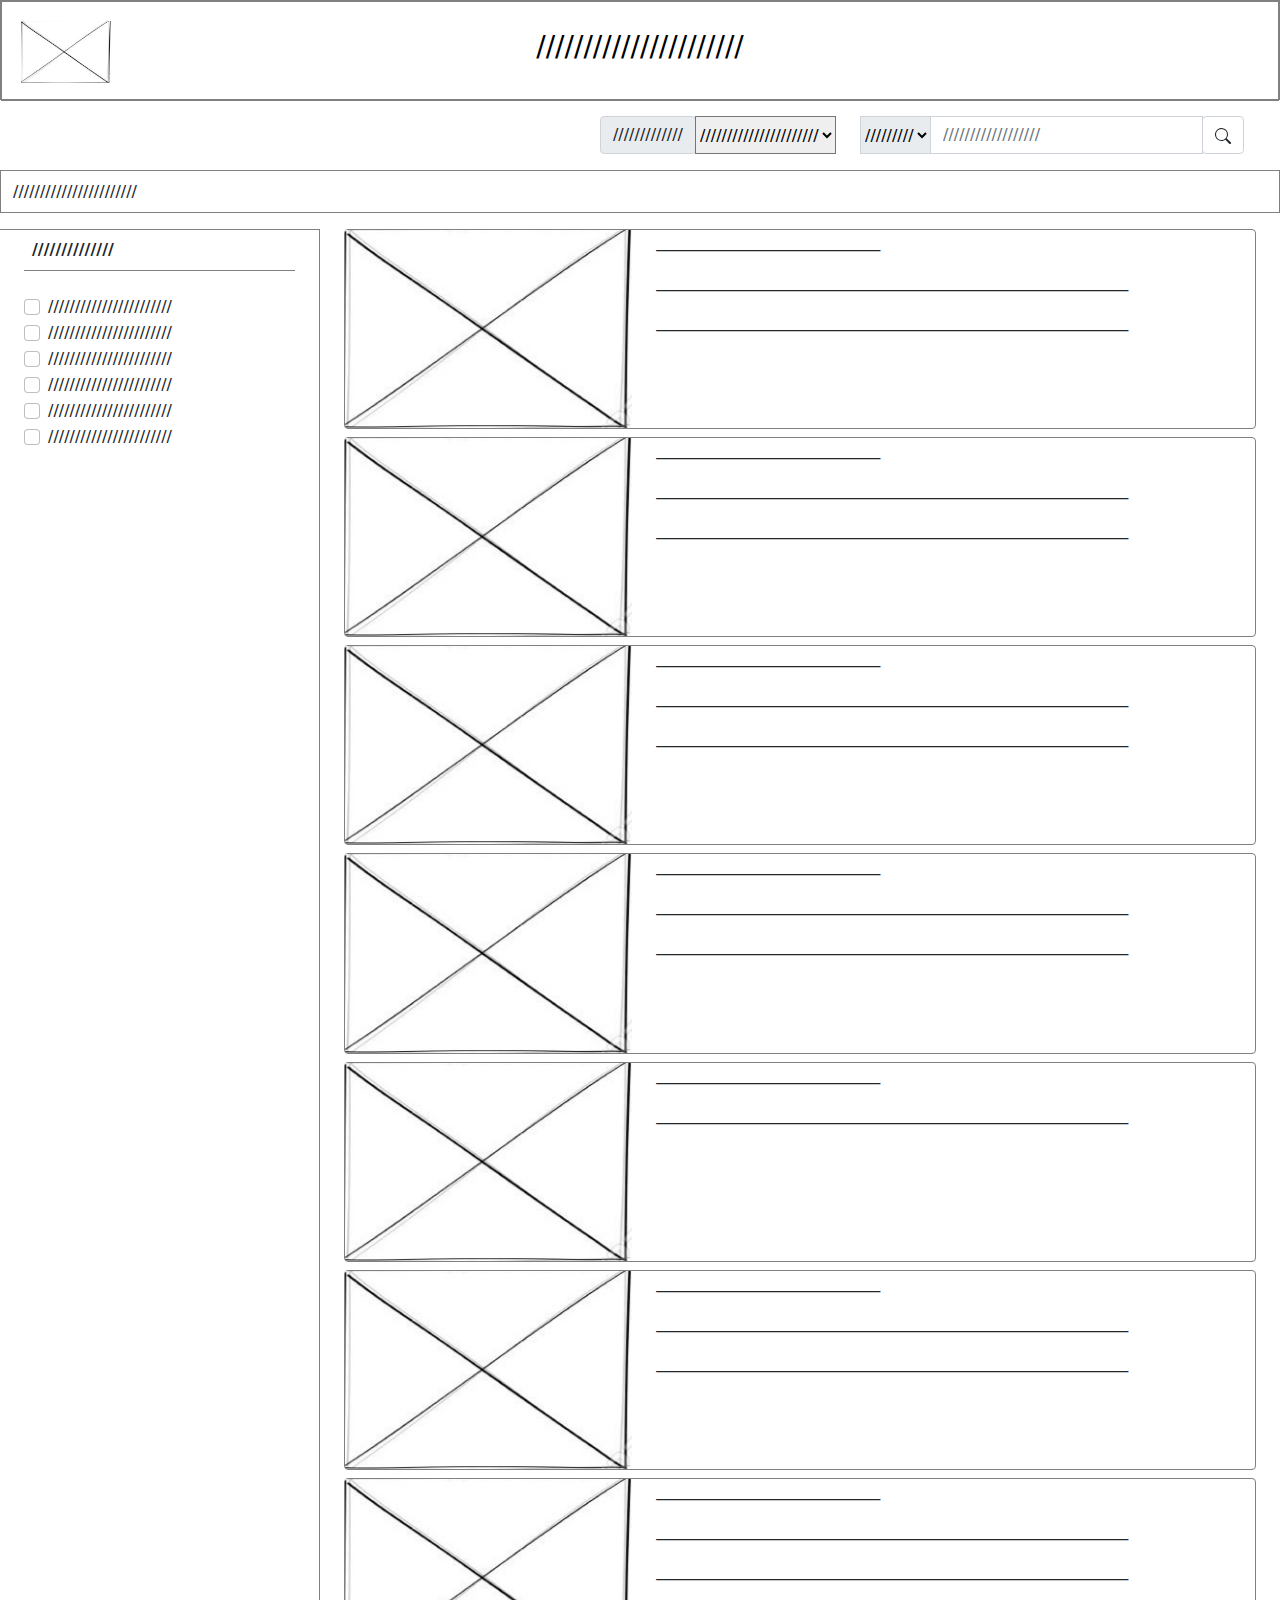
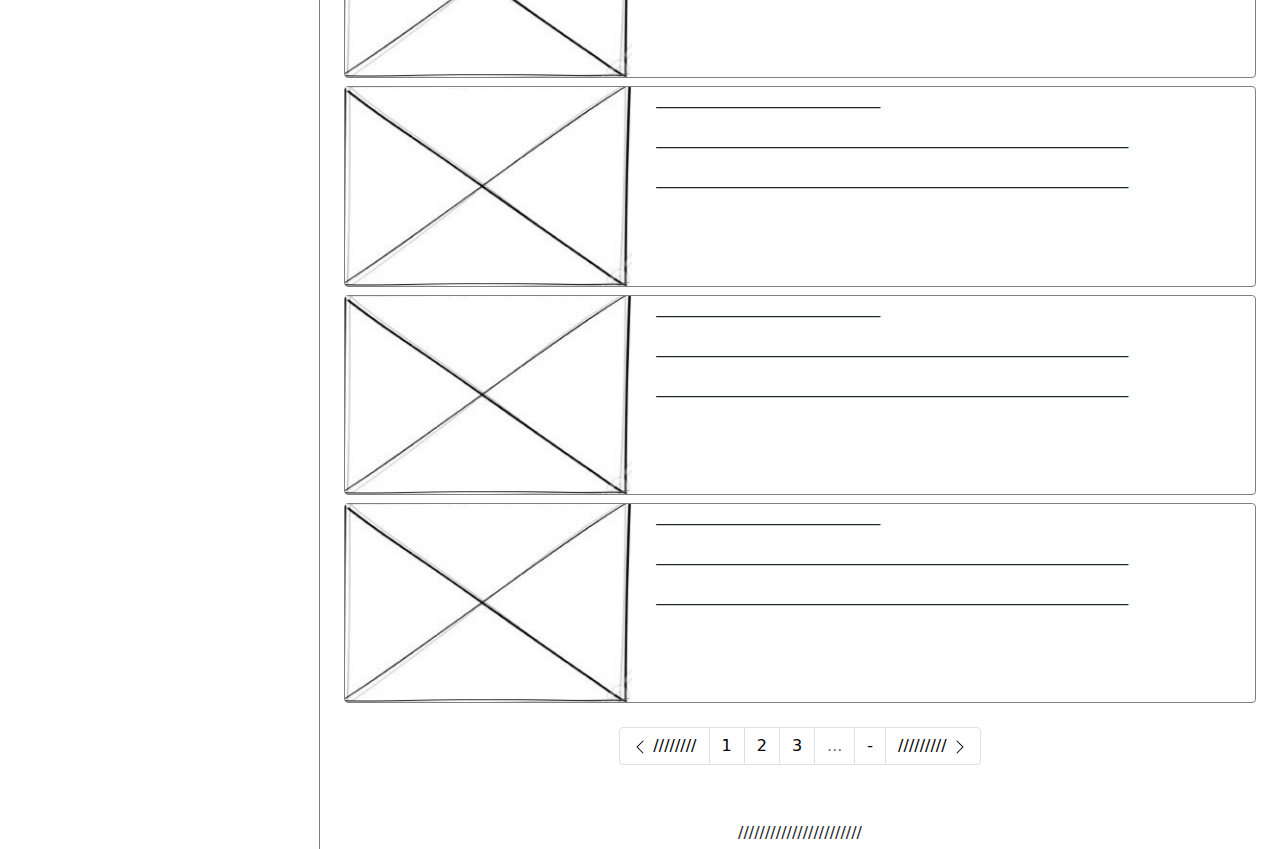
==== commit 0927cf7c: "Integración de búsqueda instantánea" ====
--- a/index.html
+++ b/index.html
@@ -32,6 +32,7 @@
                     <div class="container-fluid">
                         <div class="d-flex flex-row-reverse">
                             <div class="pt-2 pr-2">
+                                <!--INPUT PARA BÚQUEDA DE INFORMACIÓN-->
                                 <div class="input-group">
                                     <select class="custom-select" id="opcionesBuscar">
                                         <option selected>/////////</option>
@@ -40,7 +41,8 @@
                                         <option value="3">Three</option>
                                     </select>
                                     <input class="form-control" type="text" placeholder="//////////////////"
-                                        aria-label="Search">
+                                    id="txtBuscar" aria-label="Search">
+                                    
                                     <div class="input-group-append">
                                         <button type="button" class="btn" id="btnBuscar">
                                             <svg xmlns="http://www.w3.org/2000/svg" width="16" height="16"
@@ -50,8 +52,13 @@
                                             </svg>
                                         </button>
                                     </div>
-                                </div>
-                            </div>
+                                    <div class="container li-result">
+                                        <ul class="list-group" id="result"></ul>
+                                    </div>
+                                </div>
+                            </div>
+
+                            <!--SELECTOR DE ORDENAR POR-->
                             <div class="pt-2 px-4">
                                 <div class="input-group">
                                     <div class="input-group-prepend">
--- a/css/custom.css
+++ b/css/custom.css
@@ -102,7 +102,7 @@
 
 .contenedor-slider .carousel .carousel-indicators button {  
     background-color: white;
-    border: solid black 1px;
+    border: solid #212121 1px;
     border-radius: 50%;
     width: 3px;
     padding: 4px;
@@ -126,4 +126,30 @@
 .links:hover{
     text-decoration:none;
     color: gray;
-}+}
+
+#result {
+    position: absolute;
+    width: 100%;
+    max-width:345px;
+    cursor: pointer;
+    overflow-y: auto;
+    max-height: 400px;
+    box-sizing: border-box;
+    z-index: 1001;
+   }
+   .list-group-item{
+    border-color: white;
+    margin-right: 0px;
+    margin: 0px;
+   }
+   .val-result{
+       padding-left: 45px;
+   }
+   .link-class:hover{
+    background-color:#f1f1f1;
+   }
+
+   .li-result{
+       margin: 0px;
+   }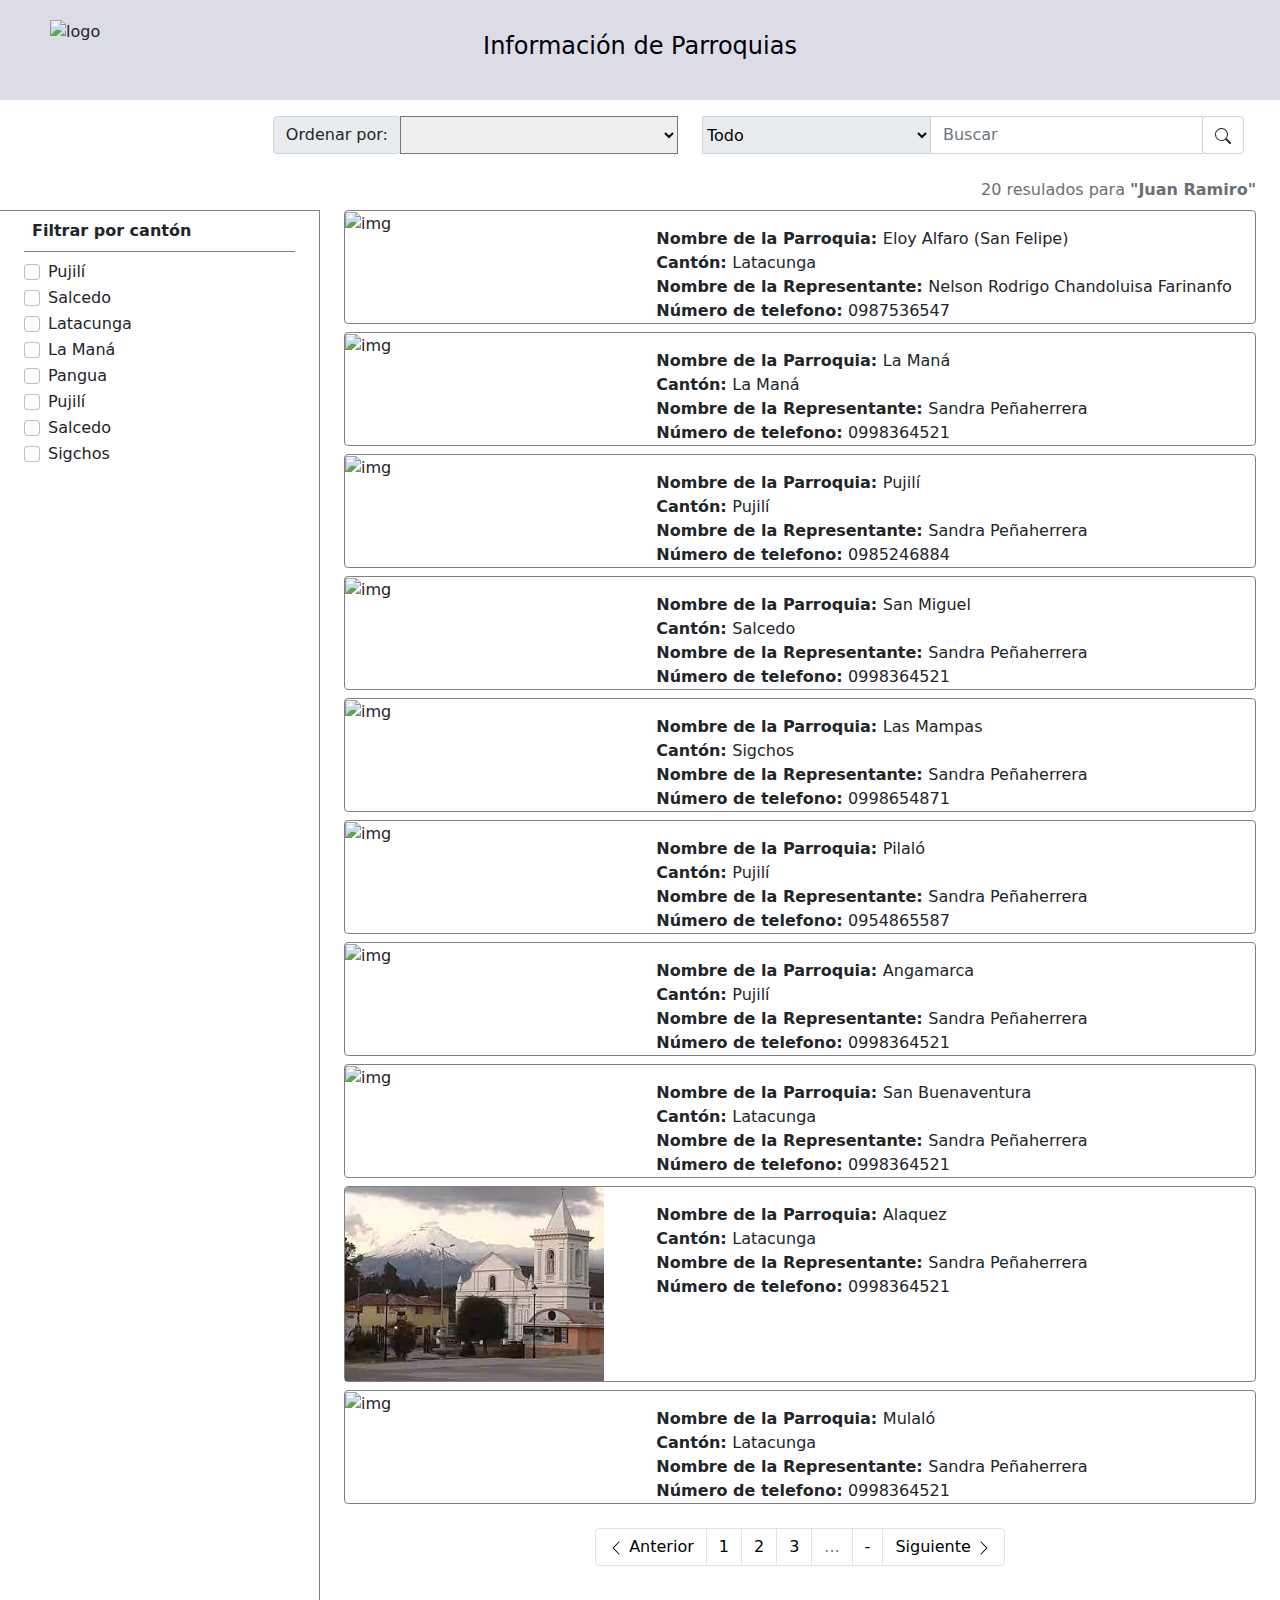
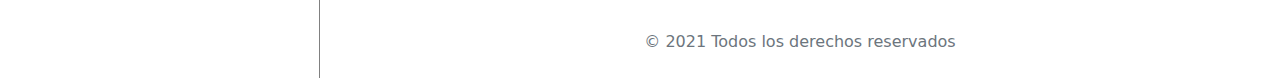
==== commit e3ccf00d: "Add files via upload" ====
--- a/index.html
+++ b/index.html
@@ -1,326 +1,348 @@
-<!DOCTYPE html>
-<html lang="en">
-
-<head>
-    <meta charset="UTF-8">
-    <meta name="viewport" content="width=device-width, initial-scale=1">
-    <link rel="stylesheet" href="css/bootstrap.min.css">
-    <link rel="stylesheet" href="css/custom.css">
-    <title>Información de parroquias</title>
-</head>
-
-<body>
-    <header>
-        <nav class="contenedor position-relative verBorde">
-            <div class="position-relative verBorde titulo d-flex justify-content-center align-items-center">
-                <a href="#" class="links">
-                    <h3 class="px-3">//////////////////////</h3>
-                </a>
-            </div>
-            <div class="position-absolute posicion">
-                <img class="imgs" id="logo" src="img/img.jpg" alt="logo" />
-             </div>
-        </nav>
-    </header>
-
-    <main>
-
-        <div class="container-fluid mt-2">
-            <div class="row">
-
-                <div class="col-12">
-                    <div class="container-fluid">
-                        <div class="d-flex flex-row-reverse">
-                            <div class="pt-2 pr-2">
-                                <!--INPUT PARA BÚQUEDA DE INFORMACIÓN-->
-                                <div class="input-group">
-                                    <select class="custom-select" id="opcionesBuscar">
-                                        <option selected>/////////</option>
-                                        <option value="1">One</option>
-                                        <option value="2">Two</option>
-                                        <option value="3">Three</option>
-                                    </select>
-                                    <input class="form-control" type="text" placeholder="//////////////////"
-                                    id="txtBuscar" aria-label="Search">
-                                    
-                                    <div class="input-group-append">
-                                        <button type="button" class="btn" id="btnBuscar">
-                                            <svg xmlns="http://www.w3.org/2000/svg" width="16" height="16"
-                                                fill="currentColor" class="bi bi-search" viewBox="0 0 16 16">
-                                                <path
-                                                    d="M11.742 10.344a6.5 6.5 0 1 0-1.397 1.398h-.001c.03.04.062.078.098.115l3.85 3.85a1 1 0 0 0 1.415-1.414l-3.85-3.85a1.007 1.007 0 0 0-.115-.1zM12 6.5a5.5 5.5 0 1 1-11 0 5.5 5.5 0 0 1 11 0z" />
-                                            </svg>
-                                        </button>
-                                    </div>
-                                    <div class="container li-result">
-                                        <ul class="list-group" id="result"></ul>
-                                    </div>
-                                </div>
-                            </div>
-
-                            <!--SELECTOR DE ORDENAR POR-->
-                            <div class="pt-2 px-4">
-                                <div class="input-group">
-                                    <div class="input-group-prepend">
-                                        <label class="input-group-text" for="inputGroupSelect01">/////////////</label>
-                                    </div>
-                                    <select class="custom-select" id="inputGroupSelect01">
-                                        <option selected>//////////////////////</option>
-                                        <option value="1">One</option>
-                                        <option value="2">Two</option>
-                                        <option value="3">Three</option>
-                                    </select>
-                                </div>
-                            </div>
-                        </div>
-                    </div>
-
-                </div>
-
-                <!--RESULTADO DE BÚSQUEDA-->
-                <div class="col-12 verBorde my-3 py-2">
-                    <span class="align-middle">///////////////////////</span>
-                </div>
-
-                <!--FILTRAR RESULTADOS-->
-                <div class="col-sm-6 col-md-3 p-0 bordeFiltro">
-                    <div class="d-flex flex-column bd-highlight px-4">
-                        <div class="bd-highlight p-2 mb-4 tituloFiltro"><b>//////////////</b></div>
-                        <div class="bd-highlight">
-                            <div class="form-check">
-                                <input class="form-check-input" type="checkbox" value="" id="defaultCheck1">
-                                <label class="form-check-label" for="defaultCheck1">
-                                    ///////////////////////
-                                </label>
-                            </div>
-                        </div>
-                        <div class="bd-highlight">
-                            <div class="form-check">
-                                <input class="form-check-input" type="checkbox" value="" id="defaultCheck1">
-                                <label class="form-check-label" for="defaultCheck1">
-                                    ///////////////////////
-                                </label>
-                            </div>
-                        </div>
-                        <div class="bd-highlight">
-                            <div class="form-check">
-                                <input class="form-check-input" type="checkbox" value="" id="defaultCheck1">
-                                <label class="form-check-label" for="defaultCheck1">
-                                    ///////////////////////
-                                </label>
-                            </div>
-                        </div>
-                        <div class="bd-highlight">
-                            <div class="form-check">
-                                <input class="form-check-input" type="checkbox" value="" id="defaultCheck1">
-                                <label class="form-check-label" for="defaultCheck1">
-                                    ///////////////////////
-                                </label>
-                            </div>
-                        </div>
-                        <div class="bd-highlight">
-                            <div class="form-check">
-                                <input class="form-check-input" type="checkbox" value="" id="defaultCheck1">
-                                <label class="form-check-label" for="defaultCheck1">
-                                    ///////////////////////
-                                </label>
-                            </div>
-                        </div>
-
-                        <div class="bd-highlight">
-                            <div class="form-check">
-                                <input class="form-check-input" type="checkbox" value="" id="defaultCheck1">
-                                <label class="form-check-label" for="defaultCheck1">
-                                    ///////////////////////
-                                </label>
-                            </div>
-                        </div>
-                    </div>
-                </div>
-
-                <!--TARJETAS CON INFORMACIÓN-->
-                <div class="col-sm-6 col-md-9 p-0" id="ctnFiltrar">
-                    <div class="container">
-                        <div class="card mb-2 caja">
-                            <div class="row">
-                                <div class="col-4">
-                                    <img src="img/img.jpg" alt="img" class="img-fluid" />
-                                </div>
-                                <div class="col-8">
-                                    <p>____________________________</p>
-                                    <p>___________________________________________________________</p>
-                                    <p>___________________________________________________________</p>
-                                </div>
-                            </div>
-                        </div>
-                        <div class="card mb-2 caja">
-                            <div class="row">
-                                <div class="col-4">
-                                    <img src="img/img.jpg" alt="img" class="img-fluid" />
-                                </div>
-                                <div class="col-8">
-                                    <p>____________________________</p>
-                                    <p>___________________________________________________________</p>
-                                    <p>___________________________________________________________</p>
-                                </div>
-                            </div>
-                        </div>
-                        <div class="card mb-2 caja">
-                            <div class="row">
-                                <div class="col-4">
-                                    <img src="img/img.jpg" alt="img" class="img-fluid" />
-                                </div>
-                                <div class="col-8">
-                                    <p>____________________________</p>
-                                    <p>___________________________________________________________</p>
-                                    <p>___________________________________________________________</p>
-                                </div>
-                            </div>
-                        </div>
-                        <div class="card mb-2 caja">
-                            <div class="row">
-                                <div class="col-4">
-                                    <img src="img/img.jpg" alt="img" class="img-fluid" />
-                                </div>
-                                <div class="col-8">
-                                    <p>____________________________</p>
-                                    <p>___________________________________________________________</p>
-                                    <p>___________________________________________________________</p>
-                                </div>
-                            </div>
-                        </div>
-                        <div class="card mb-2 caja">
-                            <div class="row">
-                                <div class="col-4">
-                                    <img src="img/img.jpg" alt="img" class="img-fluid" />
-                                </div>
-                                <div class="col-8">
-                                    <p>____________________________</p>
-                                    <p>___________________________________________________________</p>
-                                </div>
-                            </div>
-                        </div>
-                        <div class="card mb-2 caja">
-                            <div class="row">
-                                <div class="col-4">
-                                    <img src="img/img.jpg" alt="img" class="img-fluid" />
-                                </div>
-                                <div class="col-8">
-                                    <p>____________________________</p>
-                                    <p>___________________________________________________________</p>
-                                    <p>___________________________________________________________</p>
-                                </div>
-                            </div>
-                        </div>
-                        <div class="card mb-2 caja">
-                            <div class="row">
-                                <div class="col-4">
-                                    <img src="img/img.jpg" alt="img" class="img-fluid" />
-                                </div>
-                                <div class="col-8">
-                                    <p>____________________________</p>
-                                    <p>___________________________________________________________</p>
-                                    <p>___________________________________________________________</p>
-                                </div>
-                            </div>
-                        </div>
-                        <div class="card mb-2 caja">
-                            <div class="row">
-                                <div class="col-4">
-                                    <img src="img/img.jpg" alt="img" class="img-fluid" />
-                                </div>
-                                <div class="col-8">
-                                    <p>____________________________</p>
-                                    <p>___________________________________________________________</p>
-                                    <p>___________________________________________________________</p>
-                                </div>
-                            </div>
-                        </div>
-                        <div class="card mb-2 caja">
-                            <div class="row">
-                                <div class="col-4">
-                                    <img src="img/img.jpg" alt="img" class="img-fluid" />
-                                </div>
-                                <div class="col-8">
-                                    <p>____________________________</p>
-                                    <p>___________________________________________________________</p>
-                                    <p>___________________________________________________________</p>
-                                </div>
-                            </div>
-                        </div>
-                        <div class="card mb-2 caja ">
-                            <div class="row">
-                                <div class="col-4">
-                                    <img src="img/img.jpg" alt="img" class="img-fluid" />
-                                </div>
-                                <div class="col-8">
-                                    <p>____________________________</p>
-                                    <p>___________________________________________________________</p>
-                                    <p>___________________________________________________________</p>
-
-                                </div>
-                            </div>
-                        </div>
-
-                    </div>
-                    <div class="container">
-                        <div class="row mt-4">
-                            <div class="col-12">
-                                <div class="container mb-5">
-                                    <nav aria-label="...">
-                                        <ul class="pagination justify-content-center">
-                                            <li class="page-item contornos">
-                                                <a class="page-link texto" href="#" tabindex="-1"><svg
-                                                        xmlns="http://www.w3.org/2000/svg" width="16" height="16"
-                                                        fill="currentColor" class="bi bi-chevron-left"
-                                                        viewBox="0 0 16 16">
-                                                        <path fill-rule="evenodd"
-                                                            d="M11.354 1.646a.5.5 0 0 1 0 .708L5.707 8l5.647 5.646a.5.5 0 0 1-.708.708l-6-6a.5.5 0 0 1 0-.708l6-6a.5.5 0 0 1 .708 0z" />
-                                                    </svg> ////////</a>
-                                            </li>
-                                            <li class="page-item contornos"><a class="page-link texto" href="#">1</a>
-                                            </li>
-                                            <li class="page-item contornos">
-                                                <a class="page-link texto" href="#">2 <span class="sr-only"></span></a>
-                                            </li>
-                                            <li class="page-item contornos"><a class="page-link texto" href="#">3</a>
-                                            </li>
-                                            <li class="page-item contornos disabled"><a class="page-link texto"
-                                                    href="#">...</a></li>
-                                            <li class="page-item contornos"><a class="page-link texto" href="#">-</a>
-                                            </li>
-                                            <li class="page-item contornos">
-                                                <a class="page-link texto" href="#">///////// <svg
-                                                        xmlns="http://www.w3.org/2000/svg" width="16" height="16"
-                                                        fill="currentColor" class="bi bi-chevron-right"
-                                                        viewBox="0 0 16 16">
-                                                        <path fill-rule="evenodd"
-                                                            d="M4.646 1.646a.5.5 0 0 1 .708 0l6 6a.5.5 0 0 1 0 .708l-6 6a.5.5 0 0 1-.708-.708L10.293 8 4.646 2.354a.5.5 0 0 1 0-.708z" />
-                                                    </svg></a>
-
-                                            </li>
-                                        </ul>
-                                    </nav>
-                                </div>
-                            </div>
-                            <div class="col-12 text-center mb-1 mt-2">
-                                ///////////////////////
-                            </div>
-                        </div>
-                    </div>
-                </div>
-
-            </div>
-        </div>
-
-    </main>
-
-    <footer>
-        <script src="js/jquery-3.6.0.min.js"></script>
-        <script src="js/bootstrap.min.js"></script>
-        <script src="js/popper.js"></script>
-        <script src="js/main.js"></script>
-    </footer>
-</body>
-
+<!DOCTYPE html>
+<html lang="en">
+
+<head>
+    <meta charset="UTF-8">
+    <meta name="viewport" content="width=device-width, initial-scale=1">
+    <link rel="stylesheet" href="css/bootstrap.min.css">
+    <link rel="stylesheet" href="css/custom.css">
+    <title>Información de parroquias</title>
+</head>
+
+<body>
+    <header>
+        <nav class="contenedor position-relative nav-color">
+            <div class="position-relative titulo d-flex justify-content-center align-items-center">
+                <a href="#" class="links">
+                    <h4 class="px-3">Información de Parroquias</h4>
+                </a>
+            </div>
+            <div class="position-absolute posicion">
+                <img class="logo" id="logo" src="img/logo.jpg" alt="logo" />
+            </div>
+        </nav>
+    </header>
+
+    <main>
+
+        <div class="container-fluid">
+            <div class="row">
+
+                <div class="col-12">
+                    <div class="container-fluid">
+                        <div class="d-flex flex-row-reverse">
+                            <div class="py-3 pr-2">
+                                <!--INPUT PARA BÚQUEDA DE INFORMACIÓN-->
+                                <div class="input-group">
+                                    <select class="custom-select" id="opcionesBuscar">
+                                        <option selected>Todo</option>
+                                        <option value="1">Nombre de representante</option>
+                                        <option value="2">Nombre de parroquia</option>
+                                    </select>
+                                    <input class="form-control" type="text" placeholder="Buscar" id="txtBuscar"
+                                        aria-label="Search">
+
+                                    <div class="input-group-append">
+                                        <button type="button" class="btn" id="btnBuscar">
+                                            <svg xmlns="http://www.w3.org/2000/svg" width="16" height="16"
+                                                fill="currentColor" class="bi bi-search" viewBox="0 0 16 16">
+                                                <path
+                                                    d="M11.742 10.344a6.5 6.5 0 1 0-1.397 1.398h-.001c.03.04.062.078.098.115l3.85 3.85a1 1 0 0 0 1.415-1.414l-3.85-3.85a1.007 1.007 0 0 0-.115-.1zM12 6.5a5.5 5.5 0 1 1-11 0 5.5 5.5 0 0 1 11 0z" />
+                                            </svg>
+                                        </button>
+                                    </div>
+                                    <div class="container li-result">
+                                        <ul class="list-group" id="result"></ul>
+                                    </div>
+                                </div>
+                            </div>
+
+                            <!--SELECTOR DE ORDENAR POR-->
+                            <div class="py-3 px-4">
+                                <div class="input-group">
+                                    <div class="input-group-prepend">
+                                        <label class="input-group-text" for="txtOrdenarPor">Ordenar por: </label>
+                                    </div>
+                                    <select class="custom-select" id="txtOrdenarPor">
+                                        <option selected></option>
+                                        <option value="1">Nombre de parroquia: A - Z</option>
+                                        <option value="2">Nombre de parroquia: Z - A</option>
+                                        <option value="2">Nombre de representante: A - Z</option>
+                                        <option value="4">Nombre de representante: Z - A</option>
+                                    </select>
+                                </div>
+                            </div>
+                        </div>
+                    </div>
+
+                </div>
+
+                <!--RESULTADO DE BÚSQUEDA-->
+                <div class="col-12 py-2 text-rigth d-flex justify-content-end aviso-busqueda">
+                    <span class="align-middle">20 resulados para <b>"Juan Ramiro"</b></span>
+                </div>
+                <!--FILTRAR RESULTADOS-->
+                <div class="col-sm-6 col-md-3 p-0 bordeFiltro">
+                    <div class="d-flex flex-column bd-highlight px-4">
+                        <div class="bd-highlight p-2 mb-2 tituloFiltro"><b>Filtrar por cantón</b></div>
+                        <div class="bd-highlight">
+                            <div class="form-check">
+                                <input class="form-check-input" type="checkbox" value="" id="defaultCheck1">
+                                <label class="form-check-label" for="defaultCheck1">
+                                    Pujilí
+                                </label>
+                            </div>
+                        </div>
+                        <div class="bd-highlight">
+                            <div class="form-check">
+                                <input class="form-check-input" type="checkbox" value="" id="defaultCheck1">
+                                <label class="form-check-label" for="defaultCheck1">
+                                    Salcedo
+                                </label>
+                            </div>
+                        </div>
+                        <div class="bd-highlight">
+                            <div class="form-check">
+                                <input class="form-check-input" type="checkbox" value="" id="defaultCheck1">
+                                <label class="form-check-label" for="defaultCheck1">
+                                    Latacunga
+                                </label>
+                            </div>
+                            <div class="form-check">
+                                <input class="form-check-input" type="checkbox" value="" id="defaultCheck1">
+                                <label class="form-check-label" for="defaultCheck1">
+                                    La Maná
+                                </label>
+                            </div>
+                            <div class="form-check">
+                                <input class="form-check-input" type="checkbox" value="" id="defaultCheck1">
+                                <label class="form-check-label" for="defaultCheck1">
+                                    Pangua
+                                </label>
+                            </div>
+                            <div class="form-check">
+                                <input class="form-check-input" type="checkbox" value="" id="defaultCheck1">
+                                <label class="form-check-label" for="defaultCheck1">
+                                    Pujilí
+                                </label>
+                            </div>
+                        </div>
+                        <div class="bd-highlight">
+                            <div class="form-check">
+                                <input class="form-check-input" type="checkbox" value="" id="defaultCheck1">
+                                <label class="form-check-label" for="defaultCheck1">
+                                    Salcedo
+                                </label>
+                            </div>
+                        </div>
+                        <div class="bd-highlight">
+                            <div class="form-check">
+                                <input class="form-check-input" type="checkbox" value="" id="defaultCheck1">
+                                <label class="form-check-label" for="defaultCheck1">
+                                    Sigchos
+                                </label>
+                            </div>
+                        </div>
+                    </div>
+                </div>
+
+                <!--TARJETAS CON INFORMACIÓN-->
+                <div class="col-sm-6 col-md-9 p-0" id="ctnFiltrar">
+                    <div class="container">
+                        <div class="card mb-2 caja">
+                            <div class="row">
+                                <div class="col-4">
+                                    <img src="https://republicadelbanano.files.wordpress.com/2019/06/san_felipe_republica-del-banano.jpg?w=650&h=340&crop=1" alt="img" class="img-fluid" />
+                                </div>
+                                <div class="col-8">
+                                    <p class="p-0 pt-3 m-0"><b>Nombre de la Parroquia: </b> Eloy Alfaro (San Felipe)</p>
+                                    <p class="p-0 m-0"><b>Cantón: </b> Latacunga</p>
+                                    <p class="p-0 m-0"><b>Nombre de la Representante: </b> Nelson Rodrigo Chandoluisa Farinanfo</p>
+                                    <p class="p-0 m-0"><b>Número de telefono: </b> 0987536547</p>
+                                    
+                                </div>
+                            </div>
+                        </div>
+                        <div class="card mb-2 caja">
+                            <div class="row">
+                                <div class="col-4">
+                                    <img src="https://www.cotopaxi.gob.ec/media/k2/items/cache/94d43e327d9303539cb1e2aac7032668_XL.jpg" alt="img" class="img-fluid" />
+                                </div>
+                                <div class="col-8">
+                                    <p class="p-0 pt-3 m-0"><b>Nombre de la Parroquia: </b> La Maná</p>
+                                    <p class="p-0 m-0"><b>Cantón: </b> La Maná</p>
+                                    <p class="p-0 m-0"><b>Nombre de la Representante: </b> Sandra Peñaherrera</p>
+                                    <p class="p-0 m-0"><b>Número de telefono: </b> 0998364521</p>
+                                </div>
+                            </div>
+                        </div>
+                        <div class="card mb-2 caja">
+                            <div class="row">
+                                <div class="col-4">
+                                    <img src="https://www.cotopaxi.gob.ec/media/k2/items/cache/ffee2447b152494b43d9816faaea83c8_L.jpg" alt="img" class="img-fluid" />
+                                </div>
+                                <div class="col-8">
+                                    <p class="p-0 pt-3 m-0"><b>Nombre de la Parroquia: </b> Pujilí</p>
+                                    <p class="p-0 m-0"><b>Cantón: </b> Pujilí</p>
+                                    <p class="p-0 m-0"><b>Nombre de la Representante: </b> Sandra Peñaherrera</p>
+                                    <p class="p-0 m-0"><b>Número de telefono: </b> 0985246884</p>
+                                </div>
+                            </div>
+                        </div>
+                        <div class="card mb-2 caja">
+                            <div class="row">
+                                <div class="col-4">
+                                    <img src="http://www.cotopaximagazine.com/images/temp/cantonsalcedo-5.jpg" alt="img" class="img-fluid" />
+                                </div>
+                                <div class="col-8">
+                                    <p class="p-0 pt-3 m-0"><b>Nombre de la Parroquia: </b> San Miguel</p>
+                                    <p class="p-0 m-0"><b>Cantón: </b> Salcedo</p>
+                                    <p class="p-0 m-0"><b>Nombre de la Representante: </b> Sandra Peñaherrera</p>
+                                    <p class="p-0 m-0"><b>Número de telefono: </b> 0998364521</p>
+                                </div>
+                            </div>
+                        </div>
+                        <div class="card mb-2 caja">
+                            <div class="row">
+                                <div class="col-4">
+                                    <img src="https://laspampas.gob.ec/cotopaxi/wp-content/uploads/2020/06/10342399_507699199360594_7131741156146788904_n.jpg" alt="img" class="img-fluid" />
+                                </div>
+                                <div class="col-8">
+                                    <p class="p-0 pt-3 m-0"><b>Nombre de la Parroquia: </b> Las Mampas</p>
+                                    <p class="p-0 m-0"><b>Cantón: </b>Sigchos</p>
+                                    <p class="p-0 m-0"><b>Nombre de la Representante: </b> Sandra Peñaherrera</p>
+                                    <p class="p-0 m-0"><b>Número de telefono: </b> 0998654871</p>
+                                </div>
+                            </div>
+                        </div>
+                        <div class="card mb-2 caja">
+                            <div class="row">
+                                <div class="col-4">
+                                    <img src="https://pilalo.gob.ec/cotopaxi/wp-content/uploads/2011/08/DSC02703.jpg" alt="img" class="img-fluid" />
+                                </div>
+                                <div class="col-8">
+                                    <p class="p-0 pt-3 m-0"><b>Nombre de la Parroquia: </b> Pilaló</p>
+                                    <p class="p-0 m-0"><b>Cantón: </b> Pujilí</p>
+                                    <p class="p-0 m-0"><b>Nombre de la Representante: </b> Sandra Peñaherrera</p>
+                                    <p class="p-0 m-0"><b>Número de telefono: </b> 0954865587</p>
+                                </div>
+                            </div>
+                        </div>
+                        <div class="card mb-2 caja">
+                            <div class="row">
+                                <div class="col-4">
+                                    <img src="https://ec.viajandox.com/uploads/min_Angamarca_4.jpg" alt="img" class="img-fluid" />
+                                </div>
+                                <div class="col-8">
+                                    <p class="p-0 pt-3 m-0"><b>Nombre de la Parroquia: </b> Angamarca</p>
+                                    <p class="p-0 m-0"><b>Cantón: </b> Pujilí</p>
+                                    <p class="p-0 m-0"><b>Nombre de la Representante: </b> Sandra Peñaherrera</p>
+                                    <p class="p-0 m-0"><b>Número de telefono: </b> 0998364521</p>
+                                </div>
+                            </div>
+                        </div>
+                        <div class="card mb-2 caja">
+                            <div class="row">
+                                <div class="col-4">
+                                    <img src="https://debarrionet.files.wordpress.com/2018/01/iglesia-central-de-san-buenaventura-latacunga.jpg" alt="img" class="img-fluid" />
+                                </div>
+                                <div class="col-8">
+                                    <p class="p-0 pt-3 m-0"><b>Nombre de la Parroquia: </b> San Buenaventura</p>
+                                    <p class="p-0 m-0"><b>Cantón: </b> Latacunga</p>
+                                    <p class="p-0 m-0"><b>Nombre de la Representante: </b> Sandra Peñaherrera</p>
+                                    <p class="p-0 m-0"><b>Número de telefono: </b> 0998364521</p>
+                                </div>
+                            </div>
+                        </div>
+                        <div class="card mb-2 caja">
+                            <div class="row">
+                                <div class="col-4">
+                                    <img src="[data-uri]" alt="img" class="img-fluid" />
+                                </div>
+                                <div class="col-8">
+                                    <p class="p-0 pt-3 m-0"><b>Nombre de la Parroquia: </b> Alaquez</p>
+                                    <p class="p-0 m-0"><b>Cantón: </b> Latacunga</p>
+                                    <p class="p-0 m-0"><b>Nombre de la Representante: </b> Sandra Peñaherrera</p>
+                                    <p class="p-0 m-0"><b>Número de telefono: </b> 0998364521</p>
+                                </div>
+                            </div>
+                        </div>
+                        <div class="card mb-2 caja ">
+                            <div class="row">
+                                <div class="col-4">
+                                    <img src="https://mulalo.gob.ec/cotopaxi/wp-content/uploads/2013/01/iglesia.jpg" alt="img" class="img-fluid" />
+                                </div>
+                                <div class="col-8">
+                                    <p class="p-0 pt-3 m-0"><b>Nombre de la Parroquia: </b> Mulaló</p>
+                                    <p class="p-0 m-0"><b>Cantón: </b> Latacunga</p>
+                                    <p class="p-0 m-0"><b>Nombre de la Representante: </b> Sandra Peñaherrera</p>
+                                    <p class="p-0 m-0"><b>Número de telefono: </b> 0998364521</p>
+                                </div>
+                            </div>
+                        </div>
+
+                    </div>
+                    <div class="container">
+                        <div class="row mt-4">
+                            <div class="col-12">
+                                <div class="container mb-5">
+                                    <nav aria-label="...">
+                                        <ul class="pagination justify-content-center">
+                                            <li class="page-item contornos">
+                                                <a class="page-link texto" href="#" tabindex="-1"><svg
+                                                        xmlns="http://www.w3.org/2000/svg" width="16" height="16"
+                                                        fill="currentColor" class="bi bi-chevron-left"
+                                                        viewBox="0 0 16 16">
+                                                        <path fill-rule="evenodd"
+                                                            d="M11.354 1.646a.5.5 0 0 1 0 .708L5.707 8l5.647 5.646a.5.5 0 0 1-.708.708l-6-6a.5.5 0 0 1 0-.708l6-6a.5.5 0 0 1 .708 0z" />
+                                                    </svg> Anterior</a>
+                                            </li>
+                                            <li class="page-item contornos"><a class="page-link texto" href="#">1</a>
+                                            </li>
+                                            <li class="page-item contornos">
+                                                <a class="page-link texto" href="#">2 <span class="sr-only"></span></a>
+                                            </li>
+                                            <li class="page-item contornos"><a class="page-link texto" href="#">3</a>
+                                            </li>
+                                            <li class="page-item contornos disabled"><a class="page-link texto"
+                                                    href="#">...</a></li>
+                                            <li class="page-item contornos"><a class="page-link texto" href="#">-</a>
+                                            </li>
+                                            <li class="page-item contornos">
+                                                <a class="page-link texto" href="#">Siguiente <svg
+                                                        xmlns="http://www.w3.org/2000/svg" width="16" height="16"
+                                                        fill="currentColor" class="bi bi-chevron-right"
+                                                        viewBox="0 0 16 16">
+                                                        <path fill-rule="evenodd"
+                                                            d="M4.646 1.646a.5.5 0 0 1 .708 0l6 6a.5.5 0 0 1 0 .708l-6 6a.5.5 0 0 1-.708-.708L10.293 8 4.646 2.354a.5.5 0 0 1 0-.708z" />
+                                                    </svg></a>
+
+                                            </li>
+                                        </ul>
+                                    </nav>
+                                </div>
+                            </div>
+
+                            <!--TODOS LSO DERECHOS RESERVADOS-->
+                            <div class="col-12 text-center mt-2">
+                                <p class="navbar-text pull-right text-muted">&copy; 2021 Todos los derechos reservados
+                                </p>
+                            </div>
+                        </div>
+                    </div>
+                </div>
+
+            </div>
+        </div>
+
+    </main>
+
+    <footer>
+        <script src="js/jquery-3.6.0.min.js"></script>
+        <script src="js/bootstrap.min.js"></script>
+        <script src="js/popper.js"></script>
+        <script src="js/main.js"></script>
+    </footer>
+</body>
+
 </html>--- a/css/custom.css
+++ b/css/custom.css
@@ -1,155 +1,168 @@
-.contenedor-slider{
-    width: 500px;
-    margin-left: auto;
-    margin-right: auto;
-}
-
-.carousel-indicators li {
-    border-color: #777;
-}
-
-.carousel-indicators .active {
-    background-color: #777;
-}
-
-#btnBuscar{
-    border: solid #ced4da 1px;
-}
-
-#ctnFiltrar{
-    padding: 100px;
-}
-
-#ctnNumBusqueda{
-    padding: 10px;
-}
-
-#ctnResultado{
-    padding: 10px;
-}
-
-.verBorde{
-    border: solid grey 1px;
-}
-
-#buscador{
-    padding-right: 10% !important;
-}
-
-#opcionSeleccionar{
-    padding-left: 20% !important;
-}
-
-#opcionesBuscar{
-    background-color: #e9ecef !important;
-    border-color: #ced4da;
-}
-
-.caja{
-    border-color: grey;
-}
-
-.caja:hover{
-    cursor: pointer;
-}
-
-#img{
-    width: 300px;
-    height: 150px;
-    border: solid grey 1px;
-}
-.imgs {
-  border-radius: 4px;
-  padding: 20px;
-  width: 130px;
-}
-.imgs:hover{
-    cursor: pointer;
-}
-
-.bg{
-  background-color: dimgray;
-}
-.contenedor{
-  width: 100%;
-  height: 100px;
-}
-.posicion{
-  top: 0px;
-}
-.titulo{
-  height: 100px;
-}
-
-.tituloFiltro{
-  border-bottom: solid gray 1px;
-}
-.bordeFiltro{
-  border-right: solid gray 1px;
-  border-top: solid gray 1px;
-}
-
-
-.carousel-control-prev-icon {
-    padding: 10px;
-    background-image: url("../img/chevron-left.svg");
-}
-
-.carousel-control-next-icon {
-    padding: 10px;
-    background-image: url("../img/chevron-right.svg");
-}
-
-.contenedor-slider .carousel .carousel-indicators button {  
-    background-color: white;
-    border: solid #212121 1px;
-    border-radius: 50%;
-    width: 3px;
-    padding: 4px;
-}
-.contenedor-slider .carousel .carousel-indicators button.active { 
-    background-color: grey; 
-}
-.contornos{
-    border-color: grey;
-}
-
-.texto{
-    color: black;
-}
-
-.links{
-    text-decoration:none;
-    color: black;
-}
-
-.links:hover{
-    text-decoration:none;
-    color: gray;
-}
-
-#result {
-    position: absolute;
-    width: 100%;
-    max-width:345px;
-    cursor: pointer;
-    overflow-y: auto;
-    max-height: 400px;
-    box-sizing: border-box;
-    z-index: 1001;
-   }
-   .list-group-item{
-    border-color: white;
-    margin-right: 0px;
-    margin: 0px;
-   }
-   .val-result{
-       padding-left: 45px;
-   }
-   .link-class:hover{
-    background-color:#f1f1f1;
-   }
-
-   .li-result{
-       margin: 0px;
-   }+.contenedor-slider{
+    width: 500px;
+    margin-left: auto;
+    margin-right: auto;
+}
+
+.carousel-indicators li {
+    border-color: #777;
+}
+
+.carousel-indicators .active {
+    background-color: #777;
+}
+
+#btnBuscar{
+    border: solid #ced4da 1px;
+}
+
+#ctnFiltrar{
+    padding: 100px;
+}
+
+#ctnNumBusqueda{
+    padding: 10px;
+}
+
+#ctnResultado{
+    padding: 10px;
+}
+
+.verBorde{
+    border: solid grey 1px;
+}
+
+#buscador{
+    padding-right: 10% !important;
+}
+
+#opcionSeleccionar{
+    padding-left: 20% !important;
+}
+
+#opcionesBuscar{
+    background-color: #e9ecef !important;
+    border-color: #ced4da;
+}
+
+.caja{
+    border-color: grey;
+}
+
+.caja:hover{
+    cursor: pointer;
+    box-shadow: 5px 5px #bdbdbd;
+}
+
+#img{
+    width: 300px;
+    height: 150px;
+    border: solid grey 1px;
+}
+.logo {
+  border-radius: 4px;
+  padding-left: 50px;
+  padding-top: 20px;
+  width: 170px;
+}
+.logo:hover{
+    cursor: pointer;
+}
+
+.contenedor{
+  width: 100%;
+  height: 100px;
+}
+.posicion{
+  top: 0px;
+}
+.titulo{
+  height: 100px;
+}
+
+.tituloFiltro{
+  border-bottom: solid gray 1px;
+}
+.bordeFiltro{
+  border-right: solid gray 1px;
+  border-top: solid gray 1px;
+}
+
+
+.carousel-control-prev-icon {
+    padding: 24px;
+    background-image: url("../img/chevron-left.svg");
+}
+
+.carousel-control-next-icon {
+    padding: 24px;
+    background-image: url("../img/chevron-right.svg");
+}
+
+.contenedor-slider .carousel .carousel-indicators button {  
+    background-color: white;
+    border: solid #212121 1px;
+    border-radius: 50%;
+    width: 3px;
+    padding: 4px;
+}
+.contenedor-slider .carousel .carousel-indicators button.active { 
+    background-color: #212121; 
+}
+.contornos{
+    border-color: white;
+}
+
+.texto{
+    color: black;
+}
+
+.links{
+    text-decoration:none;
+    color: black;
+}
+
+.links:hover{
+    text-decoration:none;
+    color: gray;
+}
+
+#result {
+    position: absolute;
+    right: 1px;
+    width: 100%;
+    max-width: 285px;
+    cursor: pointer;
+    overflow-y: auto;
+    max-height: 400px;
+    box-sizing: border-box;
+    z-index: 1001;
+   }
+   .list-group-item{
+    border-color: white;
+    margin-right: 0px;
+    margin: 0px;
+   }
+   .link-class:hover{
+    background-color:#f1f1f1;
+   }
+
+   .li-result{
+       margin: 0px;
+   }
+
+   .nav-color{
+       background-color: #dcdce6/*rgb(220 220 230)*/;
+   }
+.aviso-busqueda{
+    padding-right: 24px;
+    color: #6a6f73;
+}
+
+.search-input{
+    background: #fff;
+    width: 100%;
+    border-radius: 5px;
+    position: relative;
+    box-shadow: 0px 1px 5px 3px rgba(0,0,0,0.12);
+  }
